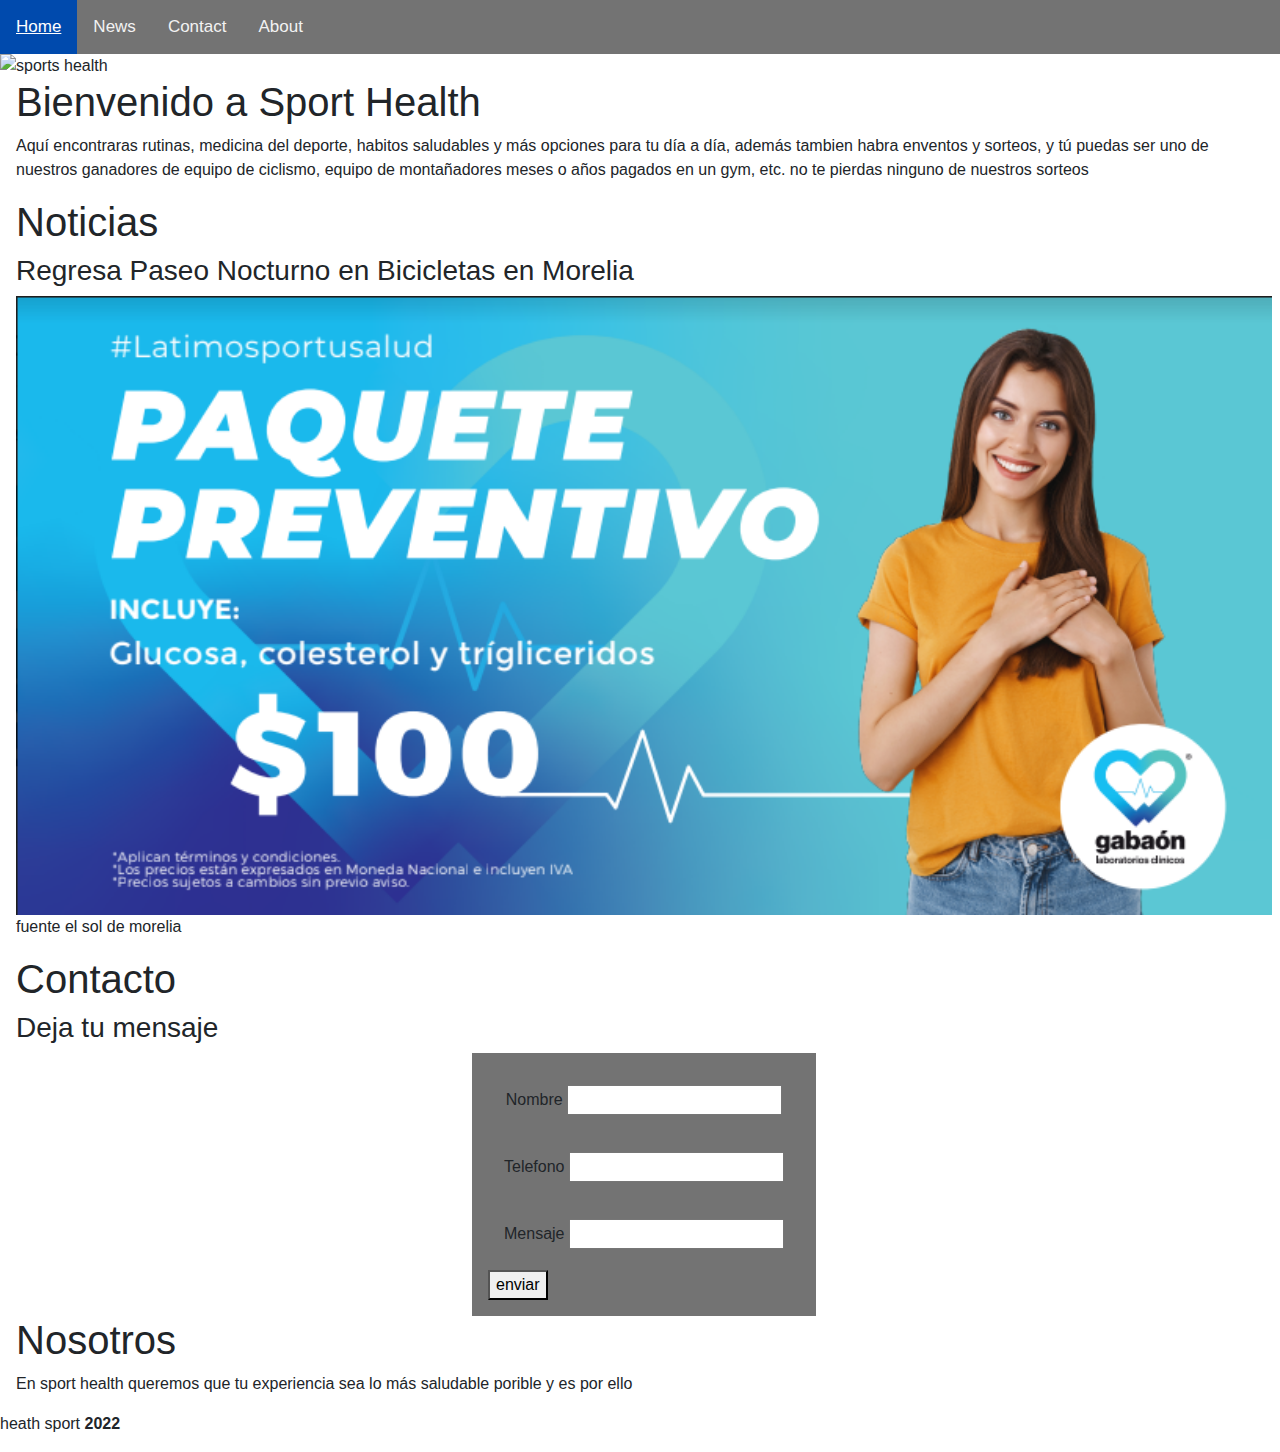
==== index.html @ 954bca38 "latimos" ====
<!DOCTYPE html>
<html lang="es">
<head>
    
    <meta charset="UTF-8">
    <link rel="stylesheet" href="https://cdnjs.cloudflare.com/ajax/libs/font-awesome/4.7.0/css/font-awesome.min.css">
    <meta http-equiv="X-UA-Compatible" content="IE=edge">
    <meta name="viewport" content="width=device-width, initial-scale=1.0">
     <meta name="description" content="Bienvenid@s">
    <meta name="theme-color" content="#004aad">
    <meta name="MobileOptimized" content="width">
    <meta name="HandheldFriendly" content="true">
    <meta name="apple-mobile-web-app-capable" content="yes">
    <meta name="apple-mobile-web-app-status-bar-style" content="black-translucent">
    <link rel="shortcut icon" type="image/png" href="./img/29.png">
    <link rel="apple-touch-icon" href="./img/29.png">
    <link rel="apple-touch-startup-image" href="./29.png">
    <link rel="manifest" href="./manifest.json">
    <link rel="stylesheet" href="style/estilos.css">
    <link href="https://fonts.googleapis.com/css?family=Raleway:400,700" rel="stylesheet">
    <link href="https://use.fontawesome.com/releases/v5.0.7/css/all.css" rel="stylesheet">
    <link rel="stylesheet" href="https://cdn.jsdelivr.net/npm/bootstrap@4.0.0/dist/css/bootstrap.min.css" integrity="sha384-Gn5384xqQ1aoWXA+058RXPxPg6fy4IWvTNh0E263XmFcJlSAwiGgFAW/dAiS6JXm" crossorigin="anonymous">


    <title>Sport Health</title>
</head>
<body>
    <div class="topnav" id="myTopnav">
        <a href="#home" class="active">Home</a>
        <a href="#news">News</a>
        <a href="#contacto">Contact</a>
        <a href="#nosotros">About</a>
        <a href="javascript:void(0);" class="icon" onclick="myFunction()">
          <i class="fa fa-bars"></i>
        </a>
      </div>
    <img src="assets/.png" width='100px' height='100px'alt="sports health">
    <div class="container-fluid" style="padding-left: 16px; padding-right: 8px;" >
        <h1>Bienvenido a Sport Health</h1>
        <p>Aquí encontraras rutinas, medicina del deporte, habitos saludables y más
          opciones para tu día a día, además tambien habra enventos y sorteos, y tú
          puedas ser uno de nuestros ganadores de equipo de ciclismo, equipo de montañadores 
          meses o años pagados en un gym, etc. no te pierdas ninguno de nuestros sorteos
        </p>
    </div>
    <div id="news" class="container-fluid" style="padding-left: 16px; padding-right: 8px;">
      <h1>Noticias</h1>
      <h3>Regresa Paseo Nocturno en Bicicletas en Morelia </h3>
      <img src="assets/100.png" alt="cliclistas" width="100px" height="200px"class="img-responsive" >
      <p>fuente el sol de morelia</p>
    </div>
    <div id="contacto" class="container-fluid" style="padding-left: 16px; padding-right: 8px;">
      <h1>Contacto</h1>
      <h3>Deja tu mensaje</h3>
      <form action="" class="form" >
        <div class="form">
          <label for="text">Nombre</label>
          <input type="text" name="text" id="text">
        </div>
        <div class="form">
          <label for="tel">Telefono</label>
          <input type="number" name="tel" id="tel">
        </div>
        <div class="form">
          <label for="msj">Mensaje</label>
          <input type="text-area" name="msj" id="msj">
        </div>
        <button>enviar</button>
        
      </form>
    </div>
    <div id="nosotros" class="container-fluid" style="padding-left: 16px; padding-right: 8px;">
      <h1>Nosotros</h1>
      <p>En sport health queremos que tu experiencia sea lo más saludable porible y es por ello
        
      </p>
    </div>
    <div class="footer" >
     
      <p>heath sport <b>2022</b></p>
    </div>
    
</body>
<script src="funciones/funciones.js"></script>
<script src="https://code.jquery.com/jquery-3.2.1.slim.min.js" integrity="sha384-KJ3o2DKtIkvYIK3UENzmM7KCkRr/rE9/Qpg6aAZGJwFDMVNA/GpGFF93hXpG5KkN" crossorigin="anonymous"></script>
<script src="https://cdn.jsdelivr.net/npm/popper.js@1.12.9/dist/umd/popper.min.js" integrity="sha384-ApNbgh9B+Y1QKtv3Rn7W3mgPxhU9K/ScQsAP7hUibX39j7fakFPskvXusvfa0b4Q" crossorigin="anonymous"></script>
<script src="https://cdn.jsdelivr.net/npm/bootstrap@4.0.0/dist/js/bootstrap.min.js" integrity="sha384-JZR6Spejh4U02d8jOt6vLEHfe/JQGiRRSQQxSfFWpi1MquVdAyjUar5+76PVCmYl" crossorigin="anonymous"></script>

</html>
---- style/estilos.css ----
body {
    margin: 0;
    font-family: Arial, Helvetica, sans-serif;
  }
  
  .topnav {
    overflow: hidden;
    background-color: #737373;
    position: sticky;
    top: 0;
  }
  
  .topnav a {
    float: left;
    display: block;
    color: #f2f2f2;
    text-align: center;
    padding: 14px 16px;
    text-decoration: none;
    font-size: 17px;
  }
  
  .topnav a:hover {
    background-color: #ddd;
    color: black;
  }
  
  .topnav a.active {
    background-color: #004aad;
    color: white;
  }
  
  .topnav .icon {
    display: none;
  }
  .form{
    width: fit-content;
    padding:16px;
    margin: auto;
    background-color: #737373;
  }
  .img-responsive {
    width: 100%;
    height: 100%;

  }
  
  @media screen and (max-width: 600px) {
    .topnav a:not(:first-child) {display: none;}
    .topnav a.icon {
      float: right;
      display: block;
    }
    .img-responsive{
      width: 300px;;
    }
  }
  
  @media screen and (max-width: 600px) {
    .topnav.responsive {position: relative;}
    .topnav.responsive .icon {
      position: absolute;
      right: 0;
      top: 0;
    }
    .topnav.responsive a {
      float: none;
      display: block;
      text-align: left;
    }
    .img-responsive{
      width:300px;
    }
  }
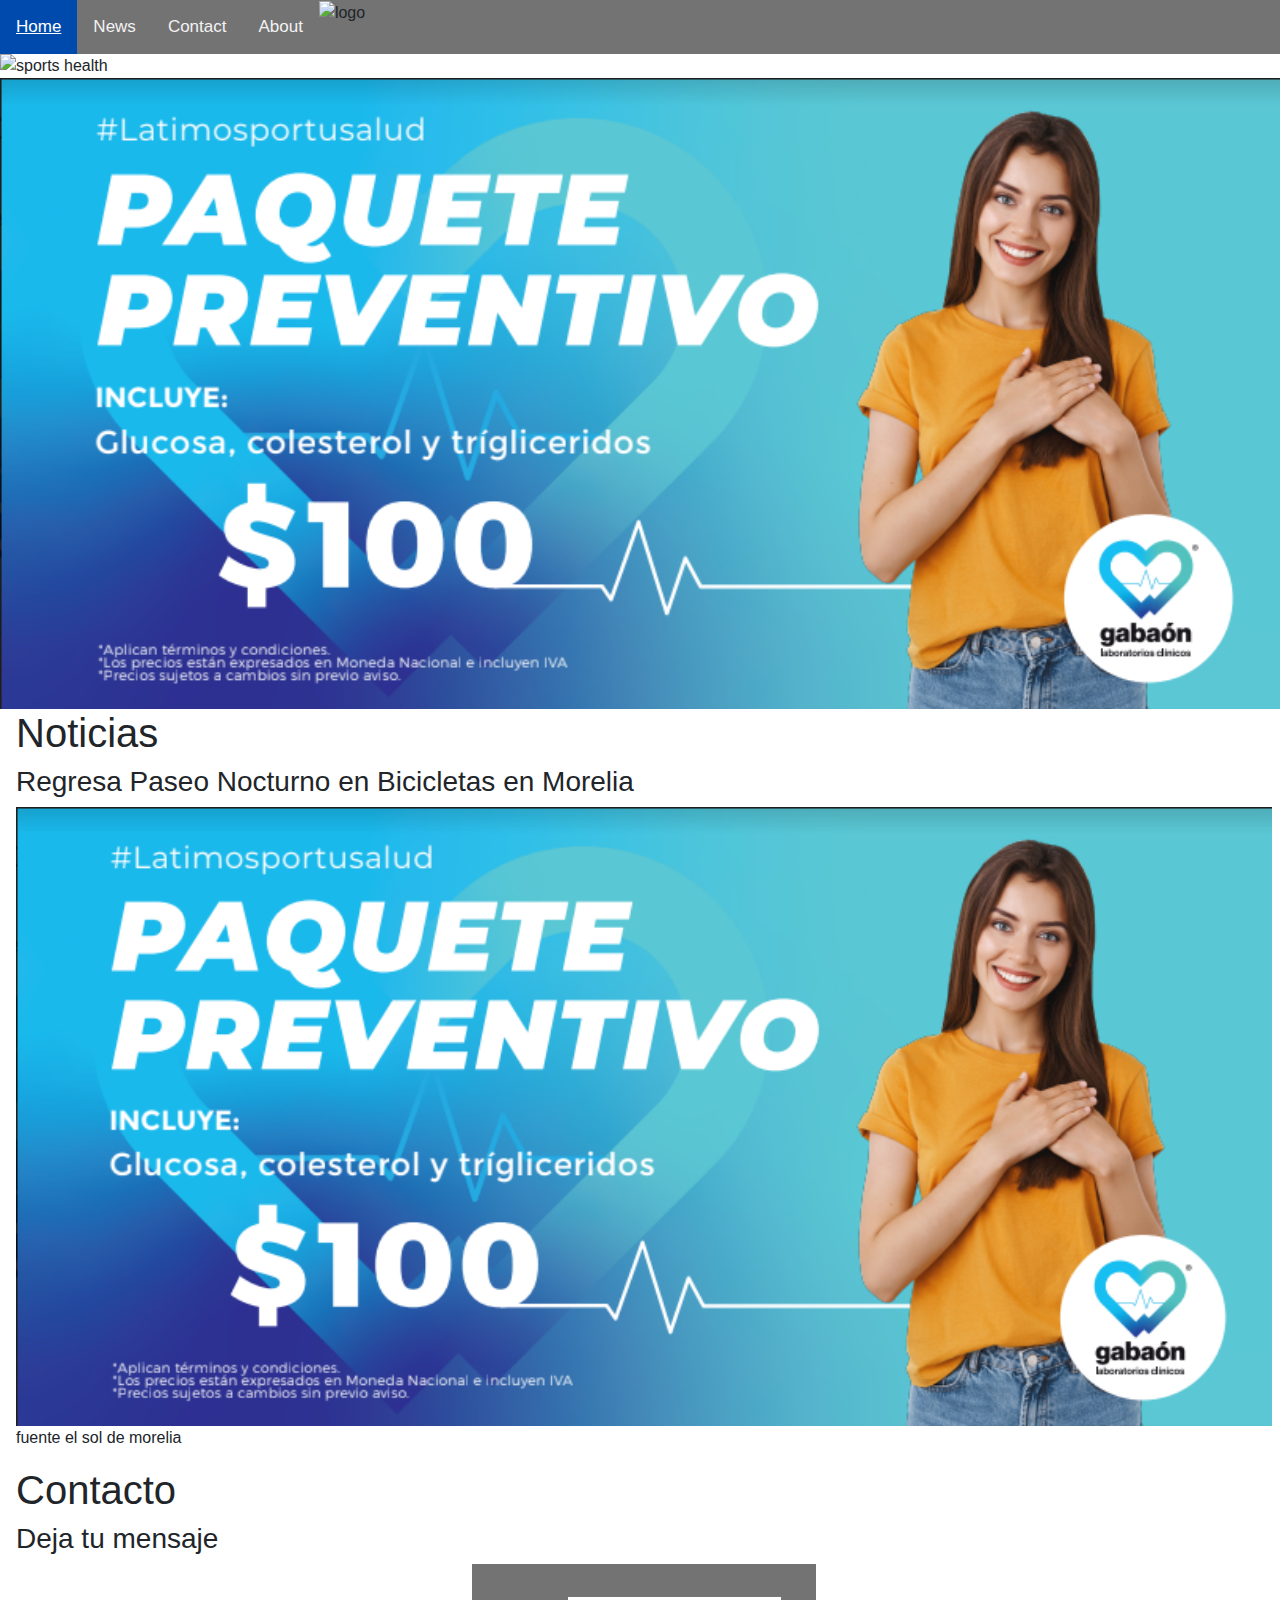
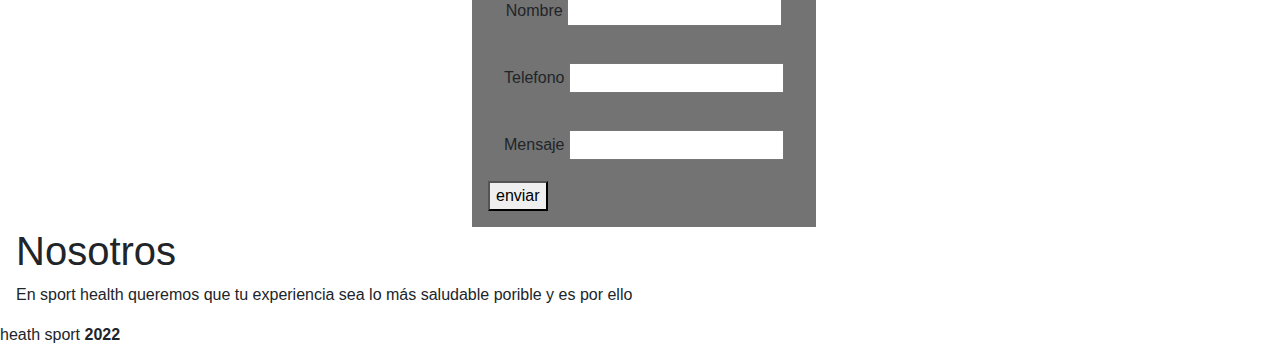
==== commit e1a2009b: "cambio de loogo" ====
--- a/index.html
+++ b/index.html
@@ -1,89 +1,105 @@
 <!DOCTYPE html>
 <html lang="es">
+
 <head>
-    
-    <meta charset="UTF-8">
-    <link rel="stylesheet" href="https://cdnjs.cloudflare.com/ajax/libs/font-awesome/4.7.0/css/font-awesome.min.css">
-    <meta http-equiv="X-UA-Compatible" content="IE=edge">
-    <meta name="viewport" content="width=device-width, initial-scale=1.0">
-     <meta name="description" content="Bienvenid@s">
-    <meta name="theme-color" content="#004aad">
-    <meta name="MobileOptimized" content="width">
-    <meta name="HandheldFriendly" content="true">
-    <meta name="apple-mobile-web-app-capable" content="yes">
-    <meta name="apple-mobile-web-app-status-bar-style" content="black-translucent">
-    <link rel="shortcut icon" type="image/png" href="./img/29.png">
-    <link rel="apple-touch-icon" href="./img/29.png">
-    <link rel="apple-touch-startup-image" href="./29.png">
-    <link rel="manifest" href="./manifest.json">
-    <link rel="stylesheet" href="style/estilos.css">
-    <link href="https://fonts.googleapis.com/css?family=Raleway:400,700" rel="stylesheet">
-    <link href="https://use.fontawesome.com/releases/v5.0.7/css/all.css" rel="stylesheet">
-    <link rel="stylesheet" href="https://cdn.jsdelivr.net/npm/bootstrap@4.0.0/dist/css/bootstrap.min.css" integrity="sha384-Gn5384xqQ1aoWXA+058RXPxPg6fy4IWvTNh0E263XmFcJlSAwiGgFAW/dAiS6JXm" crossorigin="anonymous">
+
+  <meta charset="UTF-8">
+  <link rel="stylesheet" href="https://cdnjs.cloudflare.com/ajax/libs/font-awesome/4.7.0/css/font-awesome.min.css">
+  <meta http-equiv="X-UA-Compatible" content="IE=edge">
+  <meta name="viewport" content="width=device-width, initial-scale=1.0">
+  <meta name="description" content="Bienvenid@s">
+  <meta name="theme-color" content="#004aad">
+  <meta name="MobileOptimized" content="width">
+  <meta name="HandheldFriendly" content="true">
+  <meta name="apple-mobile-web-app-capable" content="yes">
+  <meta name="apple-mobile-web-app-status-bar-style" content="black-translucent">
+  <link rel="shortcut icon" type="image/png" href="./img/29.png">
+  <link rel="apple-touch-icon" href="./img/29.png">
+  <link rel="apple-touch-startup-image" href="./29.png">
+  <link rel="manifest" href="./manifest.json">
+  <link rel="stylesheet" href="style/estilos.css">
+  <link href="https://fonts.googleapis.com/css?family=Raleway:400,700" rel="stylesheet">
+  <link href="https://use.fontawesome.com/releases/v5.0.7/css/all.css" rel="stylesheet">
+  <link rel="stylesheet" href="https://cdn.jsdelivr.net/npm/bootstrap@4.0.0/dist/css/bootstrap.min.css"
+    integrity="sha384-Gn5384xqQ1aoWXA+058RXPxPg6fy4IWvTNh0E263XmFcJlSAwiGgFAW/dAiS6JXm" crossorigin="anonymous">
 
 
-    <title>Sport Health</title>
+  <title>Sport Health</title>
 </head>
+
 <body>
-    <div class="topnav" id="myTopnav">
-        <a href="#home" class="active">Home</a>
-        <a href="#news">News</a>
-        <a href="#contacto">Contact</a>
-        <a href="#nosotros">About</a>
-        <a href="javascript:void(0);" class="icon" onclick="myFunction()">
-          <i class="fa fa-bars"></i>
-        </a>
+  <div class="topnav" id="myTopnav">
+    <img src="assets/logo.png" alt="logo" class="logo">
+    <a href="#home" class="active">Home</a>
+    <a href="#news">News</a>
+    <a href="#contacto">Contact</a>
+    <a href="#nosotros">About</a>
+    <a href="javascript:void(0);" class="icon" onclick="myFunction()">
+      <i class="fa fa-bars"></i>
+    </a>
+  </div>
+  <img src="assets/logo.png" width='100px' height='100px' alt="sports health">
+
+  <!-- Comienza carrusel -->
+  <div id="carouselExampleSlidesOnly" class="carousel slide" data-ride="carousel">
+    <div class="carousel-inner">
+      <div class="carousel-item active">
+        <img class="d-block w-100" src="assets/100.png" alt="First slide">
       </div>
-    <img src="assets/.png" width='100px' height='100px'alt="sports health">
-    <div class="container-fluid" style="padding-left: 16px; padding-right: 8px;" >
-        <h1>Bienvenido a Sport Health</h1>
-        <p>Aquí encontraras rutinas, medicina del deporte, habitos saludables y más
-          opciones para tu día a día, además tambien habra enventos y sorteos, y tú
-          puedas ser uno de nuestros ganadores de equipo de ciclismo, equipo de montañadores 
-          meses o años pagados en un gym, etc. no te pierdas ninguno de nuestros sorteos
-        </p>
+      <div class="carousel-item">
+        <img class="d-block w-100" src="assets/124.png" alt="Second slide">
+      </div>
+      <div class="carousel-item">
+        <img class="d-block w-100" src="assets/150.png" alt="Third slide">
+      </div>
     </div>
-    <div id="news" class="container-fluid" style="padding-left: 16px; padding-right: 8px;">
-      <h1>Noticias</h1>
-      <h3>Regresa Paseo Nocturno en Bicicletas en Morelia </h3>
-      <img src="assets/100.png" alt="cliclistas" width="100px" height="200px"class="img-responsive" >
-      <p>fuente el sol de morelia</p>
-    </div>
-    <div id="contacto" class="container-fluid" style="padding-left: 16px; padding-right: 8px;">
-      <h1>Contacto</h1>
-      <h3>Deja tu mensaje</h3>
-      <form action="" class="form" >
-        <div class="form">
-          <label for="text">Nombre</label>
-          <input type="text" name="text" id="text">
-        </div>
-        <div class="form">
-          <label for="tel">Telefono</label>
-          <input type="number" name="tel" id="tel">
-        </div>
-        <div class="form">
-          <label for="msj">Mensaje</label>
-          <input type="text-area" name="msj" id="msj">
-        </div>
-        <button>enviar</button>
-        
-      </form>
-    </div>
-    <div id="nosotros" class="container-fluid" style="padding-left: 16px; padding-right: 8px;">
-      <h1>Nosotros</h1>
-      <p>En sport health queremos que tu experiencia sea lo más saludable porible y es por ello
-        
-      </p>
-    </div>
-    <div class="footer" >
-     
-      <p>heath sport <b>2022</b></p>
-    </div>
-    
+  </div>
+  <!-- Termina carrusel -->
+
+  <div id="news" class="container-fluid" style="padding-left: 16px; padding-right: 8px;">
+    <h1>Noticias</h1>
+    <h3>Regresa Paseo Nocturno en Bicicletas en Morelia </h3>
+    <img src="assets/100.png" alt="cliclistas" width="100px" height="200px" class="img-responsive">
+    <p>fuente el sol de morelia</p>
+  </div>
+  <div id="contacto" class="container-fluid" style="padding-left: 16px; padding-right: 8px;">
+    <h1>Contacto</h1>
+    <h3>Deja tu mensaje</h3>
+    <form action="" class="form">
+      <div class="form">
+        <label for="text">Nombre</label>
+        <input type="text" name="text" id="text">
+      </div>
+      <div class="form">
+        <label for="tel">Telefono</label>
+        <input type="number" name="tel" id="tel">
+      </div>
+      <div class="form">
+        <label for="msj">Mensaje</label>
+        <input type="text-area" name="msj" id="msj">
+      </div>
+      <button>enviar</button>
+
+    </form>
+  </div>
+  <div id="nosotros" class="container-fluid" style="padding-left: 16px; padding-right: 8px;">
+    <h1>Nosotros</h1>
+    <p>En sport health queremos que tu experiencia sea lo más saludable porible y es por ello
+
+    </p>
+  </div>
+  <div class="footer">
+
+    <p>heath sport <b>2022</b></p>
+  </div>
+
 </body>
 <script src="funciones/funciones.js"></script>
-<script src="https://code.jquery.com/jquery-3.2.1.slim.min.js" integrity="sha384-KJ3o2DKtIkvYIK3UENzmM7KCkRr/rE9/Qpg6aAZGJwFDMVNA/GpGFF93hXpG5KkN" crossorigin="anonymous"></script>
-<script src="https://cdn.jsdelivr.net/npm/popper.js@1.12.9/dist/umd/popper.min.js" integrity="sha384-ApNbgh9B+Y1QKtv3Rn7W3mgPxhU9K/ScQsAP7hUibX39j7fakFPskvXusvfa0b4Q" crossorigin="anonymous"></script>
-<script src="https://cdn.jsdelivr.net/npm/bootstrap@4.0.0/dist/js/bootstrap.min.js" integrity="sha384-JZR6Spejh4U02d8jOt6vLEHfe/JQGiRRSQQxSfFWpi1MquVdAyjUar5+76PVCmYl" crossorigin="anonymous"></script>
+<script src="https://code.jquery.com/jquery-3.2.1.slim.min.js"
+  integrity="sha384-KJ3o2DKtIkvYIK3UENzmM7KCkRr/rE9/Qpg6aAZGJwFDMVNA/GpGFF93hXpG5KkN" crossorigin="anonymous"></script>
+<script src="https://cdn.jsdelivr.net/npm/popper.js@1.12.9/dist/umd/popper.min.js"
+  integrity="sha384-ApNbgh9B+Y1QKtv3Rn7W3mgPxhU9K/ScQsAP7hUibX39j7fakFPskvXusvfa0b4Q" crossorigin="anonymous"></script>
+<script src="https://cdn.jsdelivr.net/npm/bootstrap@4.0.0/dist/js/bootstrap.min.js"
+  integrity="sha384-JZR6Spejh4U02d8jOt6vLEHfe/JQGiRRSQQxSfFWpi1MquVdAyjUar5+76PVCmYl" crossorigin="anonymous"></script>
 
-</html>
+</html>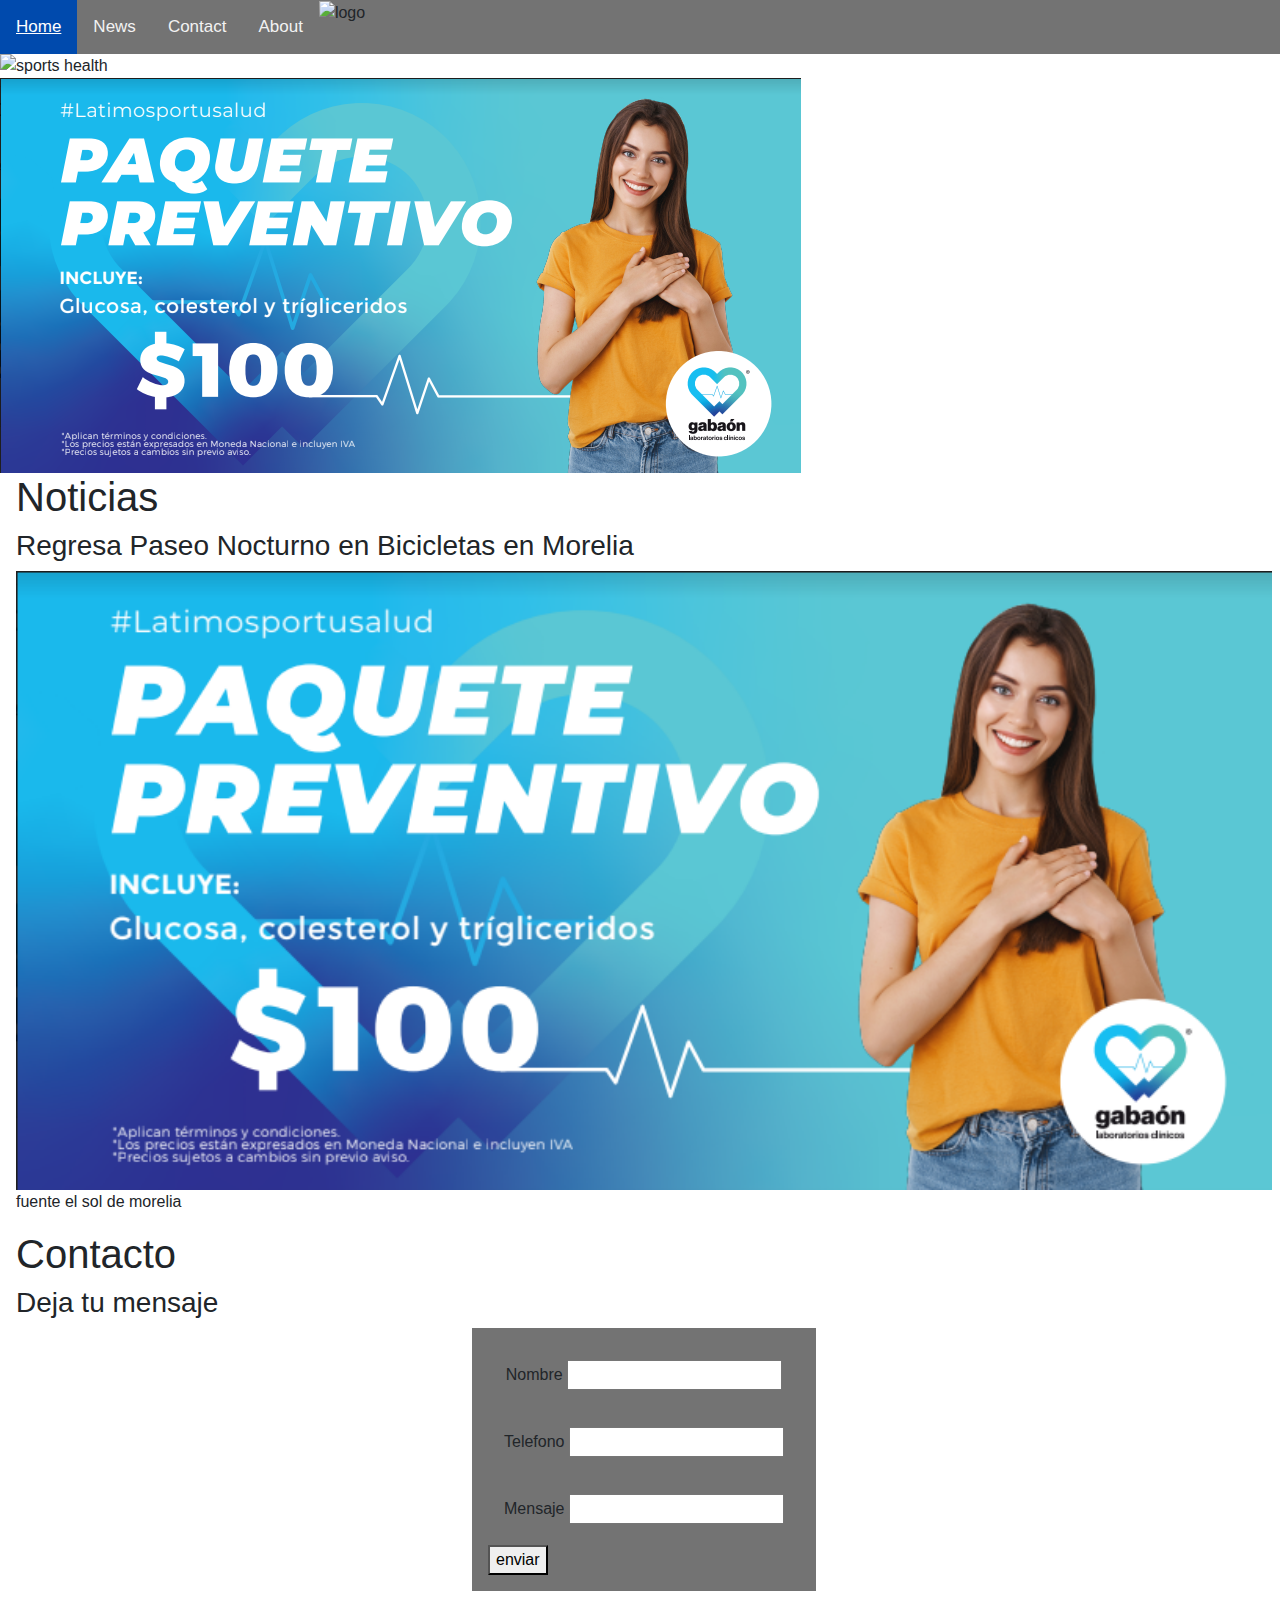
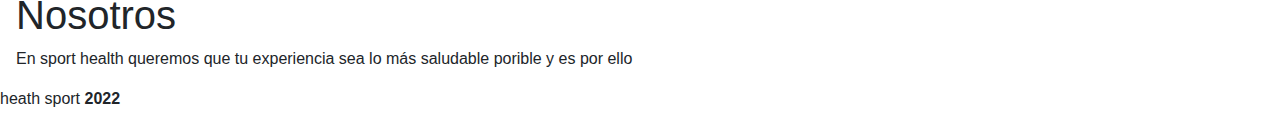
==== commit b22c2442: "cambio" ====
--- a/index.html
+++ b/index.html
@@ -44,13 +44,13 @@
   <div id="carouselExampleSlidesOnly" class="carousel slide" data-ride="carousel">
     <div class="carousel-inner">
       <div class="carousel-item active">
-        <img class="d-block w-100" src="assets/100.png" alt="First slide">
+        <img class="d-block w-85" src="assets/100.png" alt="First slide">
       </div>
       <div class="carousel-item">
-        <img class="d-block w-100" src="assets/124.png" alt="Second slide">
+        <img class="d-block w-85" src="assets/124.png" alt="Second slide">
       </div>
       <div class="carousel-item">
-        <img class="d-block w-100" src="assets/150.png" alt="Third slide">
+        <img class="d-block w-85" src="assets/150.png" alt="Third slide">
       </div>
     </div>
   </div>
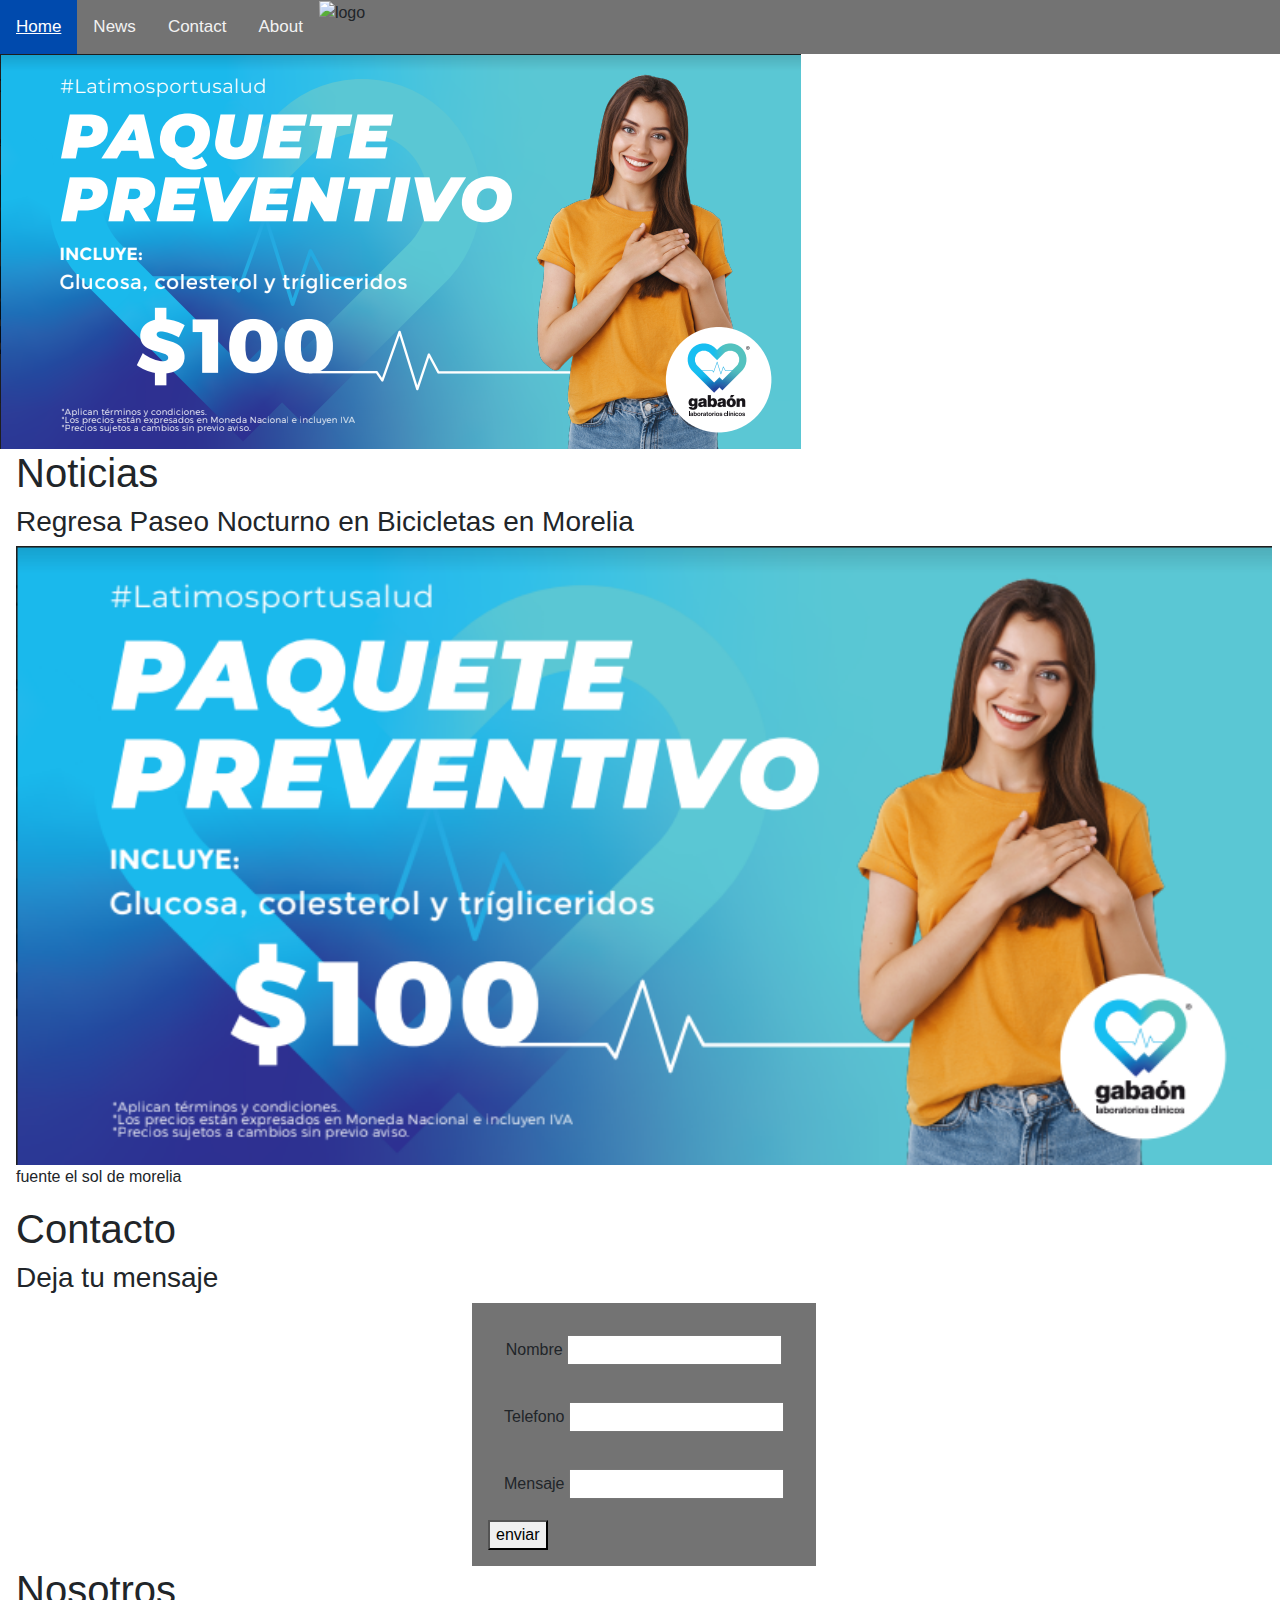
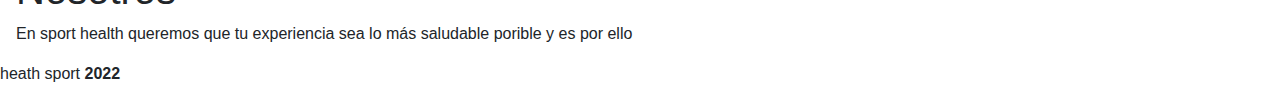
==== commit 539d3956: "cambio de tamaño" ====
--- a/index.html
+++ b/index.html
@@ -29,7 +29,7 @@
 
 <body>
   <div class="topnav" id="myTopnav">
-    <img src="assets/logo.png" alt="logo" class="logo">
+    <img src="assets/logo.png" alt="logo" class="logo" width='100px' height='100px'>
     <a href="#home" class="active">Home</a>
     <a href="#news">News</a>
     <a href="#contacto">Contact</a>
@@ -38,7 +38,7 @@
       <i class="fa fa-bars"></i>
     </a>
   </div>
-  <img src="assets/logo.png" width='100px' height='100px' alt="sports health">
+  <!--<img src="assets/logo.png" width='100px' height='100px' alt="sports health">-->
 
   <!-- Comienza carrusel -->
   <div id="carouselExampleSlidesOnly" class="carousel slide" data-ride="carousel">
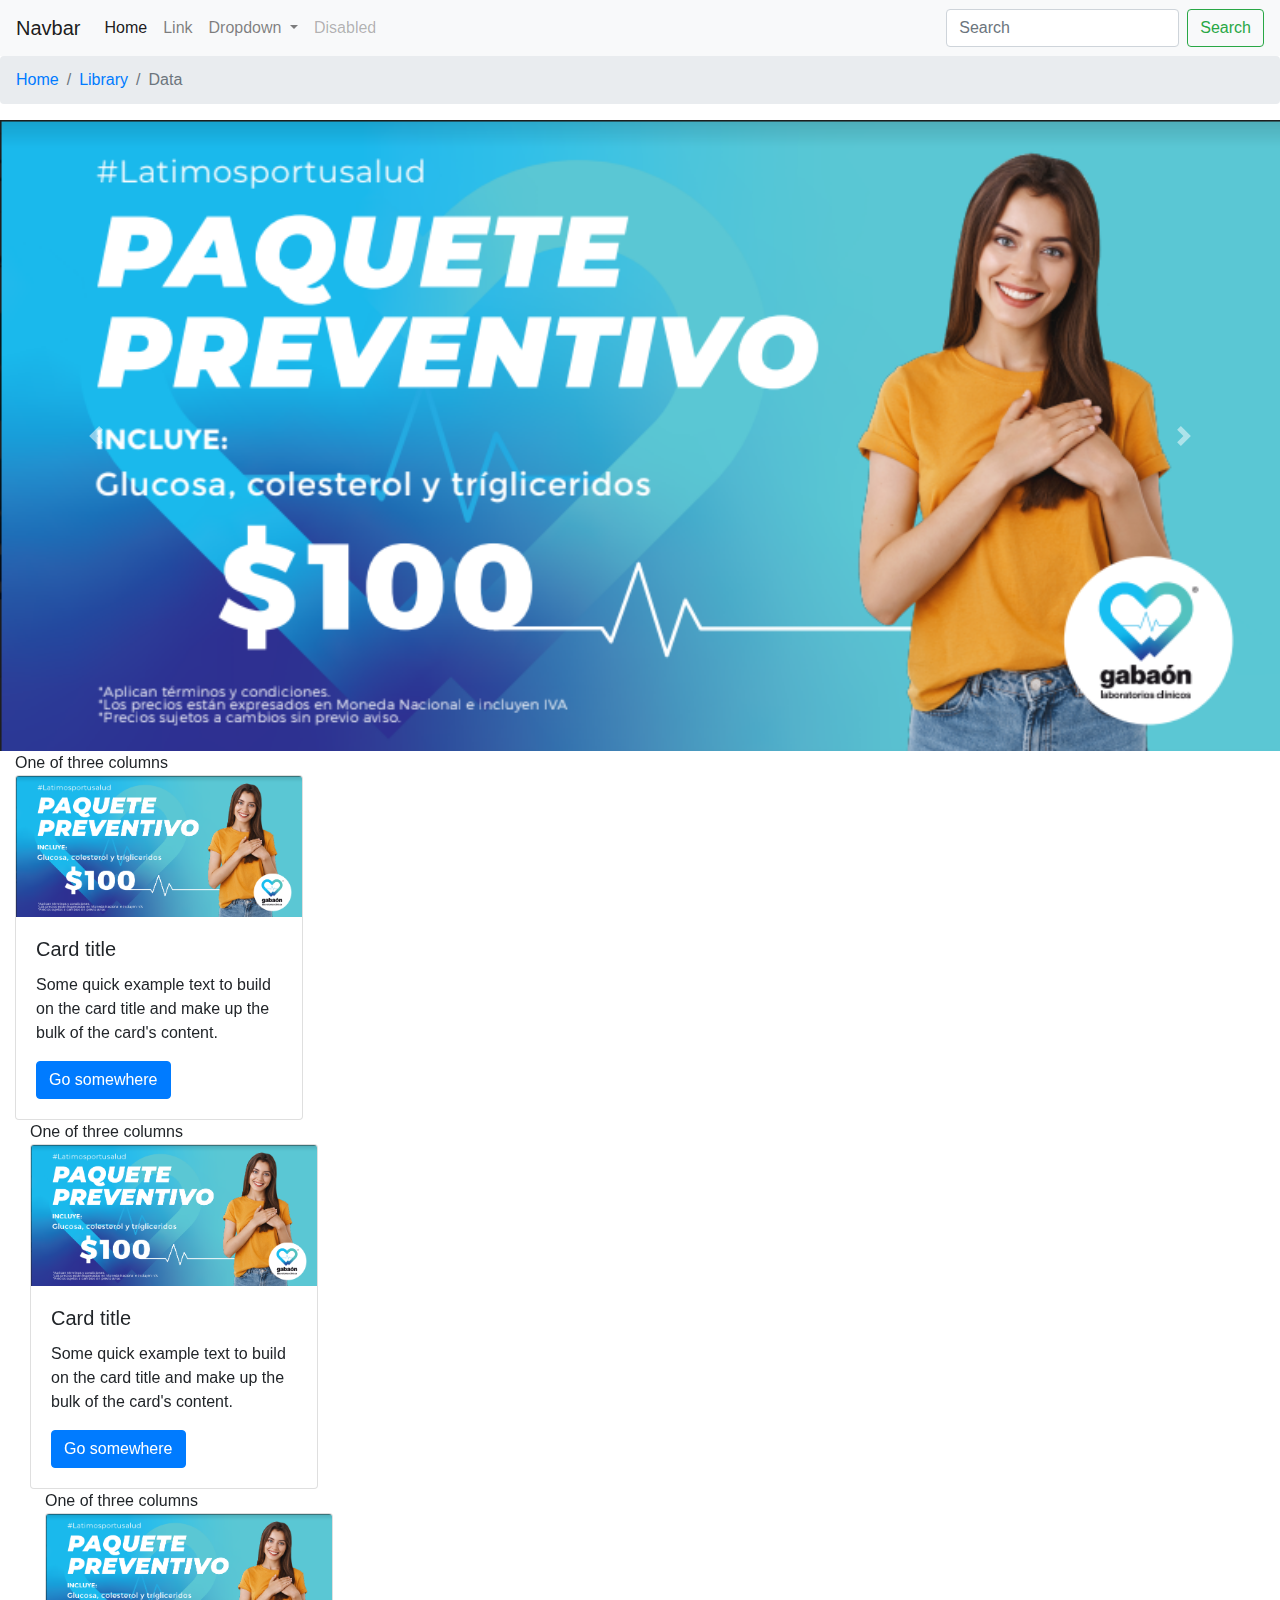
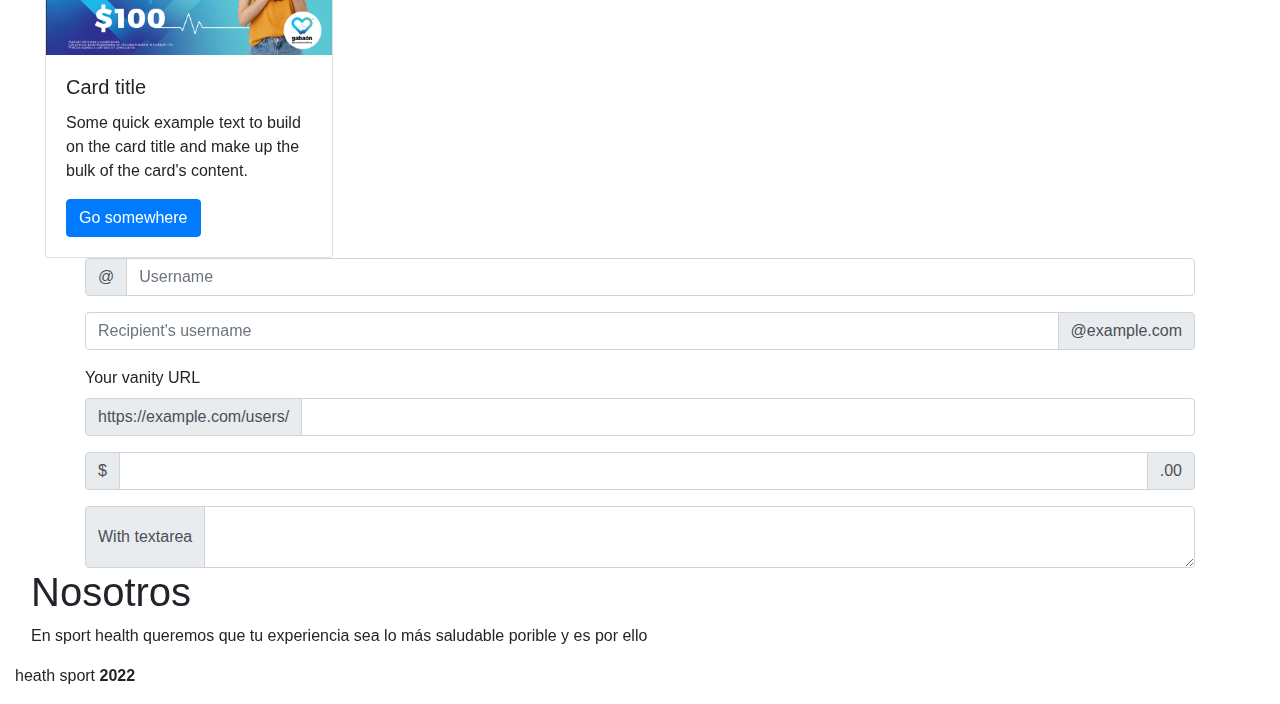
==== commit 6f134302: "cambios mayores" ====
--- a/index.html
+++ b/index.html
@@ -28,8 +28,9 @@
 </head>
 
 <body>
+  <!--
   <div class="topnav" id="myTopnav">
-    <img src="assets/logo.png" alt="logo" class="logo" width='100px' height='100px'>
+    <img src="assets/logo.png" alt="logo" style="position:end ;" class="logo" width='50px' height='50px'>
     <a href="#home" class="active">Home</a>
     <a href="#news">News</a>
     <a href="#contacto">Contact</a>
@@ -38,50 +39,159 @@
       <i class="fa fa-bars"></i>
     </a>
   </div>
+-->
+
+  <nav class="navbar navbar-expand-lg navbar-light bg-light">
+    <a class="navbar-brand" href="#">Navbar</a>
+    <button class="navbar-toggler" type="button" data-toggle="collapse" data-target="#navbarSupportedContent" aria-controls="navbarSupportedContent" aria-expanded="false" aria-label="Toggle navigation">
+      <span class="navbar-toggler-icon"></span>
+    </button>
+  
+    <div class="collapse navbar-collapse" id="navbarSupportedContent">
+      <ul class="navbar-nav mr-auto">
+        <li class="nav-item active">
+          <a class="nav-link" href="#">Home <span class="sr-only">(current)</span></a>
+        </li>
+        <li class="nav-item">
+          <a class="nav-link" href="#">Link</a>
+        </li>
+        <li class="nav-item dropdown">
+          <a class="nav-link dropdown-toggle" href="#" id="navbarDropdown" role="button" data-toggle="dropdown" aria-haspopup="true" aria-expanded="false">
+            Dropdown
+          </a>
+          <div class="dropdown-menu" aria-labelledby="navbarDropdown">
+            <a class="dropdown-item" href="#">Action</a>
+            <a class="dropdown-item" href="#">Another action</a>
+            <div class="dropdown-divider"></div>
+            <a class="dropdown-item" href="#">Something else here</a>
+          </div>
+        </li>
+        <li class="nav-item">
+          <a class="nav-link disabled" href="#">Disabled</a>
+        </li>
+      </ul>
+      <form class="form-inline my-2 my-lg-0">
+        <input class="form-control mr-sm-2" type="search" placeholder="Search" aria-label="Search">
+        <button class="btn btn-outline-success my-2 my-sm-0" type="submit">Search</button>
+      </form>
+    </div>
+  </nav>
   <!--<img src="assets/logo.png" width='100px' height='100px' alt="sports health">-->
 
+  <nav aria-label="breadcrumb">
+    <ol class="breadcrumb">
+      <li class="breadcrumb-item"><a href="#">Home</a></li>
+      <li class="breadcrumb-item"><a href="#">Library</a></li>
+      <li class="breadcrumb-item active" aria-current="page">Data</li>
+    </ol>
+  </nav>
+
   <!-- Comienza carrusel -->
-  <div id="carouselExampleSlidesOnly" class="carousel slide" data-ride="carousel">
+  <div id="carouselExampleControls" class="carousel slide" data-ride="carousel">
     <div class="carousel-inner">
       <div class="carousel-item active">
-        <img class="d-block w-85" src="assets/100.png" alt="First slide">
+        <img class="d-block w-100" src="assets/100.png" alt="First slide">
       </div>
       <div class="carousel-item">
-        <img class="d-block w-85" src="assets/124.png" alt="Second slide">
+        <img class="d-block w-100" src="assets/124.png" alt="Second slide">
       </div>
       <div class="carousel-item">
-        <img class="d-block w-85" src="assets/150.png" alt="Third slide">
-      </div>
-    </div>
+        <img class="d-block w-100" src="assets/289.png" alt="Third slide">
+      </div>
+    </div>
+    <a class="carousel-control-prev" href="#carouselExampleControls" role="button" data-slide="prev">
+      <span class="carousel-control-prev-icon" aria-hidden="true"></span>
+      <span class="sr-only">Previous</span>
+    </a>
+    <a class="carousel-control-next" href="#carouselExampleControls" role="button" data-slide="next">
+      <span class="carousel-control-next-icon" aria-hidden="true"></span>
+      <span class="sr-only">Next</span>
+    </a>
   </div>
   <!-- Termina carrusel -->
 
-  <div id="news" class="container-fluid" style="padding-left: 16px; padding-right: 8px;">
-    <h1>Noticias</h1>
-    <h3>Regresa Paseo Nocturno en Bicicletas en Morelia </h3>
-    <img src="assets/100.png" alt="cliclistas" width="100px" height="200px" class="img-responsive">
-    <p>fuente el sol de morelia</p>
-  </div>
-  <div id="contacto" class="container-fluid" style="padding-left: 16px; padding-right: 8px;">
-    <h1>Contacto</h1>
-    <h3>Deja tu mensaje</h3>
-    <form action="" class="form">
-      <div class="form">
-        <label for="text">Nombre</label>
-        <input type="text" name="text" id="text">
-      </div>
-      <div class="form">
-        <label for="tel">Telefono</label>
-        <input type="number" name="tel" id="tel">
-      </div>
-      <div class="form">
-        <label for="msj">Mensaje</label>
-        <input type="text-area" name="msj" id="msj">
-      </div>
-      <button>enviar</button>
-
-    </form>
-  </div>
+  <!-- Comienza cards -->
+  <div class="container-fluid">
+    <div class="row">
+      <div class="col-sm">
+        One of three columns
+        <div class="card" style="width: 18rem;">
+          <img class="card-img-top" src="assets/100.png" alt="Card image cap">
+          <div class="card-body">
+            <h5 class="card-title">Card title</h5>
+            <p class="card-text">Some quick example text to build on the card title and make up the bulk of the card's content.</p>
+            <a href="#" class="btn btn-primary">Go somewhere</a>
+          </div>
+      </div>
+      <div class="col-sm">
+        One of three columns
+        <div class="card" style="width: 18rem;">
+          <img class="card-img-top" src="assets/100.png" alt="Card image cap">
+          <div class="card-body">
+            <h5 class="card-title">Card title</h5>
+            <p class="card-text">Some quick example text to build on the card title and make up the bulk of the card's content.</p>
+            <a href="#" class="btn btn-primary">Go somewhere</a>
+          </div>
+      </div>
+      <div class="col-sm">
+        One of three columns
+        <div class="card" style="width: 18rem;">
+          <img class="card-img-top" src="assets/100.png" alt="Card image cap">
+          <div class="card-body">
+            <h5 class="card-title">Card title</h5>
+            <p class="card-text">Some quick example text to build on the card title and make up the bulk of the card's content.</p>
+            <a href="#" class="btn btn-primary">Go somewhere</a>
+          </div>
+      </div>
+    </div>
+  </div>
+
+
+ 
+
+
+
+<div class="container">
+  <div class="input-group mb-3">
+    <div class="input-group-prepend">
+      <span class="input-group-text" id="basic-addon1">@</span>
+    </div>
+    <input type="text" class="form-control" placeholder="Username" aria-label="Username" aria-describedby="basic-addon1">
+  </div>
+  
+  <div class="input-group mb-3">
+    <input type="text" class="form-control" placeholder="Recipient's username" aria-label="Recipient's username" aria-describedby="basic-addon2">
+    <div class="input-group-append">
+      <span class="input-group-text" id="basic-addon2">@example.com</span>
+    </div>
+  </div>
+  
+  <label for="basic-url">Your vanity URL</label>
+  <div class="input-group mb-3">
+    <div class="input-group-prepend">
+      <span class="input-group-text" id="basic-addon3">https://example.com/users/</span>
+    </div>
+    <input type="text" class="form-control" id="basic-url" aria-describedby="basic-addon3">
+  </div>
+  
+  <div class="input-group mb-3">
+    <div class="input-group-prepend">
+      <span class="input-group-text">$</span>
+    </div>
+    <input type="text" class="form-control" aria-label="Amount (to the nearest dollar)">
+    <div class="input-group-append">
+      <span class="input-group-text">.00</span>
+    </div>
+  </div>
+  
+  <div class="input-group">
+    <div class="input-group-prepend">
+      <span class="input-group-text">With textarea</span>
+    </div>
+    <textarea class="form-control" aria-label="With textarea"></textarea>
+  </div>
+</div>
+
   <div id="nosotros" class="container-fluid" style="padding-left: 16px; padding-right: 8px;">
     <h1>Nosotros</h1>
     <p>En sport health queremos que tu experiencia sea lo más saludable porible y es por ello
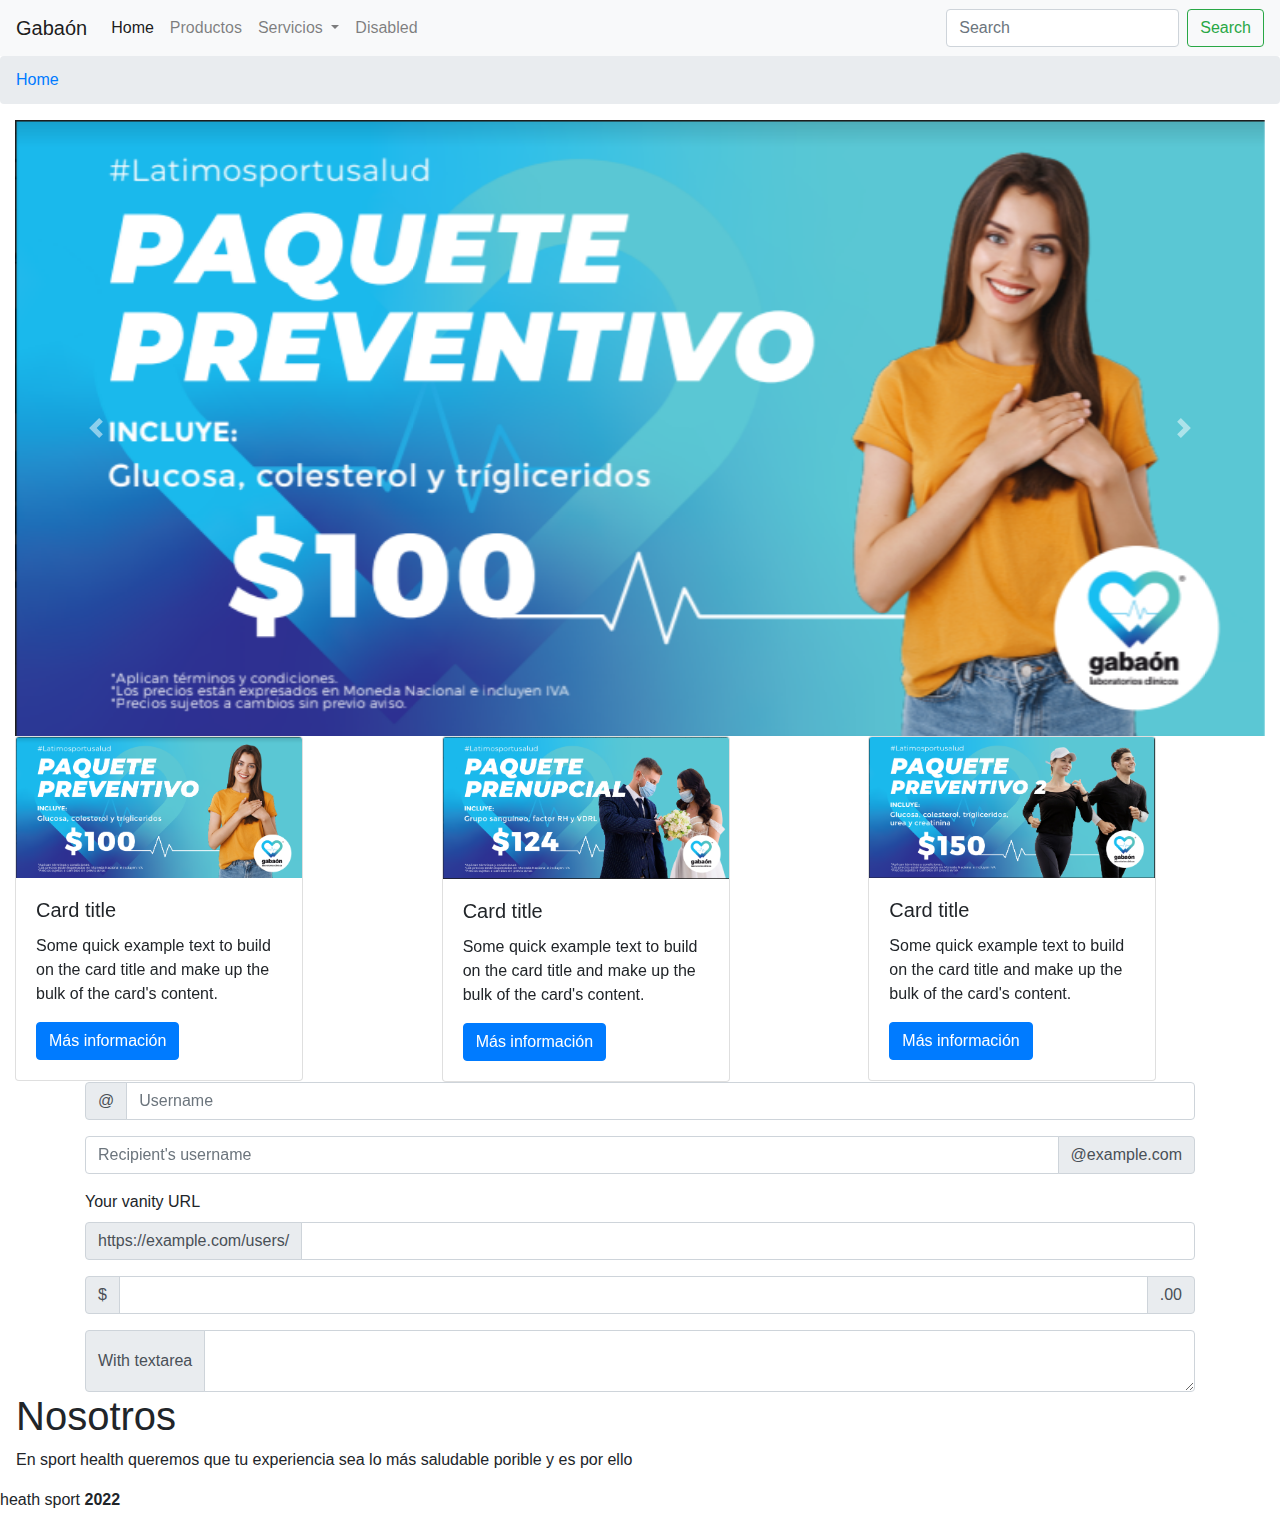
==== commit 7b41c13d: "Cambis 2.0" ====
--- a/index.html
+++ b/index.html
@@ -42,32 +42,33 @@
 -->
 
   <nav class="navbar navbar-expand-lg navbar-light bg-light">
-    <a class="navbar-brand" href="#">Navbar</a>
-    <button class="navbar-toggler" type="button" data-toggle="collapse" data-target="#navbarSupportedContent" aria-controls="navbarSupportedContent" aria-expanded="false" aria-label="Toggle navigation">
+    <a class="navbar-brand" href="#">Gabaón</a>
+    <button class="navbar-toggler" type="button" data-toggle="collapse" data-target="#navbarSupportedContent"
+      aria-controls="navbarSupportedContent" aria-expanded="false" aria-label="Toggle navigation">
       <span class="navbar-toggler-icon"></span>
     </button>
-  
+
     <div class="collapse navbar-collapse" id="navbarSupportedContent">
       <ul class="navbar-nav mr-auto">
         <li class="nav-item active">
           <a class="nav-link" href="#">Home <span class="sr-only">(current)</span></a>
         </li>
         <li class="nav-item">
-          <a class="nav-link" href="#">Link</a>
+          <a class="nav-link" href="#">Productos</a>
         </li>
         <li class="nav-item dropdown">
-          <a class="nav-link dropdown-toggle" href="#" id="navbarDropdown" role="button" data-toggle="dropdown" aria-haspopup="true" aria-expanded="false">
-            Dropdown
+          <a class="nav-link dropdown-toggle" href="#" id="navbarDropdown" role="button" data-toggle="dropdown"
+            aria-haspopup="true" aria-expanded="false">
+            Servicios
           </a>
           <div class="dropdown-menu" aria-labelledby="navbarDropdown">
-            <a class="dropdown-item" href="#">Action</a>
-            <a class="dropdown-item" href="#">Another action</a>
-            <div class="dropdown-divider"></div>
-            <a class="dropdown-item" href="#">Something else here</a>
+            <a class="dropdown-item" href="#">Paquete Prenupcial</a>
+            <a class="dropdown-item" href="#">Paquete Preventivo</a>
+            <a class="dropdown-item" href="#">Paquete Prenupcial Plus</a>
           </div>
         </li>
         <li class="nav-item">
-          <a class="nav-link disabled" href="#">Disabled</a>
+          <a class="nav-link" href="#">Disabled</a>
         </li>
       </ul>
       <form class="form-inline my-2 my-lg-0">
@@ -81,13 +82,11 @@
   <nav aria-label="breadcrumb">
     <ol class="breadcrumb">
       <li class="breadcrumb-item"><a href="#">Home</a></li>
-      <li class="breadcrumb-item"><a href="#">Library</a></li>
-      <li class="breadcrumb-item active" aria-current="page">Data</li>
     </ol>
   </nav>
 
   <!-- Comienza carrusel -->
-  <div id="carouselExampleControls" class="carousel slide" data-ride="carousel">
+  <div id="carouselExampleControls" class="carousel container-fluid slide" data-ride="carousel">
     <div class="carousel-inner">
       <div class="carousel-item active">
         <img class="d-block w-100" src="assets/100.png" alt="First slide">
@@ -111,86 +110,98 @@
   <!-- Termina carrusel -->
 
   <!-- Comienza cards -->
-  <div class="container-fluid">
+  <div class="container-fluid ">
     <div class="row">
-      <div class="col-sm">
-        One of three columns
+
+      <div class="col">
         <div class="card" style="width: 18rem;">
           <img class="card-img-top" src="assets/100.png" alt="Card image cap">
           <div class="card-body">
             <h5 class="card-title">Card title</h5>
-            <p class="card-text">Some quick example text to build on the card title and make up the bulk of the card's content.</p>
-            <a href="#" class="btn btn-primary">Go somewhere</a>
-          </div>
-      </div>
-      <div class="col-sm">
-        One of three columns
-        <div class="card" style="width: 18rem;">
-          <img class="card-img-top" src="assets/100.png" alt="Card image cap">
-          <div class="card-body">
-            <h5 class="card-title">Card title</h5>
-            <p class="card-text">Some quick example text to build on the card title and make up the bulk of the card's content.</p>
-            <a href="#" class="btn btn-primary">Go somewhere</a>
-          </div>
-      </div>
-      <div class="col-sm">
-        One of three columns
-        <div class="card" style="width: 18rem;">
-          <img class="card-img-top" src="assets/100.png" alt="Card image cap">
-          <div class="card-body">
-            <h5 class="card-title">Card title</h5>
-            <p class="card-text">Some quick example text to build on the card title and make up the bulk of the card's content.</p>
-            <a href="#" class="btn btn-primary">Go somewhere</a>
-          </div>
-      </div>
-    </div>
-  </div>
-
-
- 
-
-
-
-<div class="container">
-  <div class="input-group mb-3">
-    <div class="input-group-prepend">
-      <span class="input-group-text" id="basic-addon1">@</span>
-    </div>
-    <input type="text" class="form-control" placeholder="Username" aria-label="Username" aria-describedby="basic-addon1">
-  </div>
+            <p class="card-text">Some quick example text to build on the card title and make up the bulk of the card's
+              content.</p>
+            <a href="#" class="btn btn-primary">Más información</nav></a>
+          </div>
+        </div>
+        </div>
+
+
+        <div class="col">
+          <div class="card" style="width: 18rem;">
+            <img class="card-img-top" src="assets/124.png" alt="Card image cap">
+            <div class="card-body">
+              <h5 class="card-title">Card title</h5>
+              <p class="card-text">Some quick example text to build on the card title and make up the bulk of the card's
+                content.</p>
+              <a href="#" class="btn btn-primary">Más información</nav></a>
+            </div>
+          </div>
+        </div>
+
+
+        <div class="col">
+          <div class="card" style="width: 18rem;">
+            <img class="card-img-top" src="assets/150.png" alt="Card image cap">
+            <div class="card-body">
+              <h5 class="card-title">Card title</h5>
+              <p class="card-text">Some quick example text to build on the card title and make up the bulk of the
+                card's content.</p>
+              <a href="#" class="btn btn-primary">Más información</nav></a>
+            </div>
+          </div>
+        </div>
+
+
+      </div>
+    </div>
   
-  <div class="input-group mb-3">
-    <input type="text" class="form-control" placeholder="Recipient's username" aria-label="Recipient's username" aria-describedby="basic-addon2">
-    <div class="input-group-append">
-      <span class="input-group-text" id="basic-addon2">@example.com</span>
-    </div>
-  </div>
-  
-  <label for="basic-url">Your vanity URL</label>
-  <div class="input-group mb-3">
-    <div class="input-group-prepend">
-      <span class="input-group-text" id="basic-addon3">https://example.com/users/</span>
-    </div>
-    <input type="text" class="form-control" id="basic-url" aria-describedby="basic-addon3">
-  </div>
-  
-  <div class="input-group mb-3">
-    <div class="input-group-prepend">
-      <span class="input-group-text">$</span>
-    </div>
-    <input type="text" class="form-control" aria-label="Amount (to the nearest dollar)">
-    <div class="input-group-append">
-      <span class="input-group-text">.00</span>
-    </div>
-  </div>
-  
-  <div class="input-group">
-    <div class="input-group-prepend">
-      <span class="input-group-text">With textarea</span>
-    </div>
-    <textarea class="form-control" aria-label="With textarea"></textarea>
-  </div>
-</div>
+
+  <!-- Termina cards -->
+
+
+  <!-- Formulario de Captura   -->
+  <div class="container">
+    <div class="input-group mb-3">
+      <div class="input-group-prepend">
+        <span class="input-group-text" id="basic-addon1">@</span>
+      </div>
+      <input type="text" class="form-control" placeholder="Username" aria-label="Username"
+        aria-describedby="basic-addon1">
+    </div>
+
+    <div class="input-group mb-3">
+      <input type="text" class="form-control" placeholder="Recipient's username" aria-label="Recipient's username"
+        aria-describedby="basic-addon2">
+      <div class="input-group-append">
+        <span class="input-group-text" id="basic-addon2">@example.com</span>
+      </div>
+    </div>
+
+    <label for="basic-url">Your vanity URL</label>
+    <div class="input-group mb-3">
+      <div class="input-group-prepend">
+        <span class="input-group-text" id="basic-addon3">https://example.com/users/</span>
+      </div>
+      <input type="text" class="form-control" id="basic-url" aria-describedby="basic-addon3">
+    </div>
+
+    <div class="input-group mb-3">
+      <div class="input-group-prepend">
+        <span class="input-group-text">$</span>
+      </div>
+      <input type="text" class="form-control" aria-label="Amount (to the nearest dollar)">
+      <div class="input-group-append">
+        <span class="input-group-text">.00</span>
+      </div>
+    </div>
+
+    <div class="input-group">
+      <div class="input-group-prepend">
+        <span class="input-group-text">With textarea</span>
+      </div>
+      <textarea class="form-control" aria-label="With textarea"></textarea>
+    </div>
+  </div>
 
   <div id="nosotros" class="container-fluid" style="padding-left: 16px; padding-right: 8px;">
     <h1>Nosotros</h1>
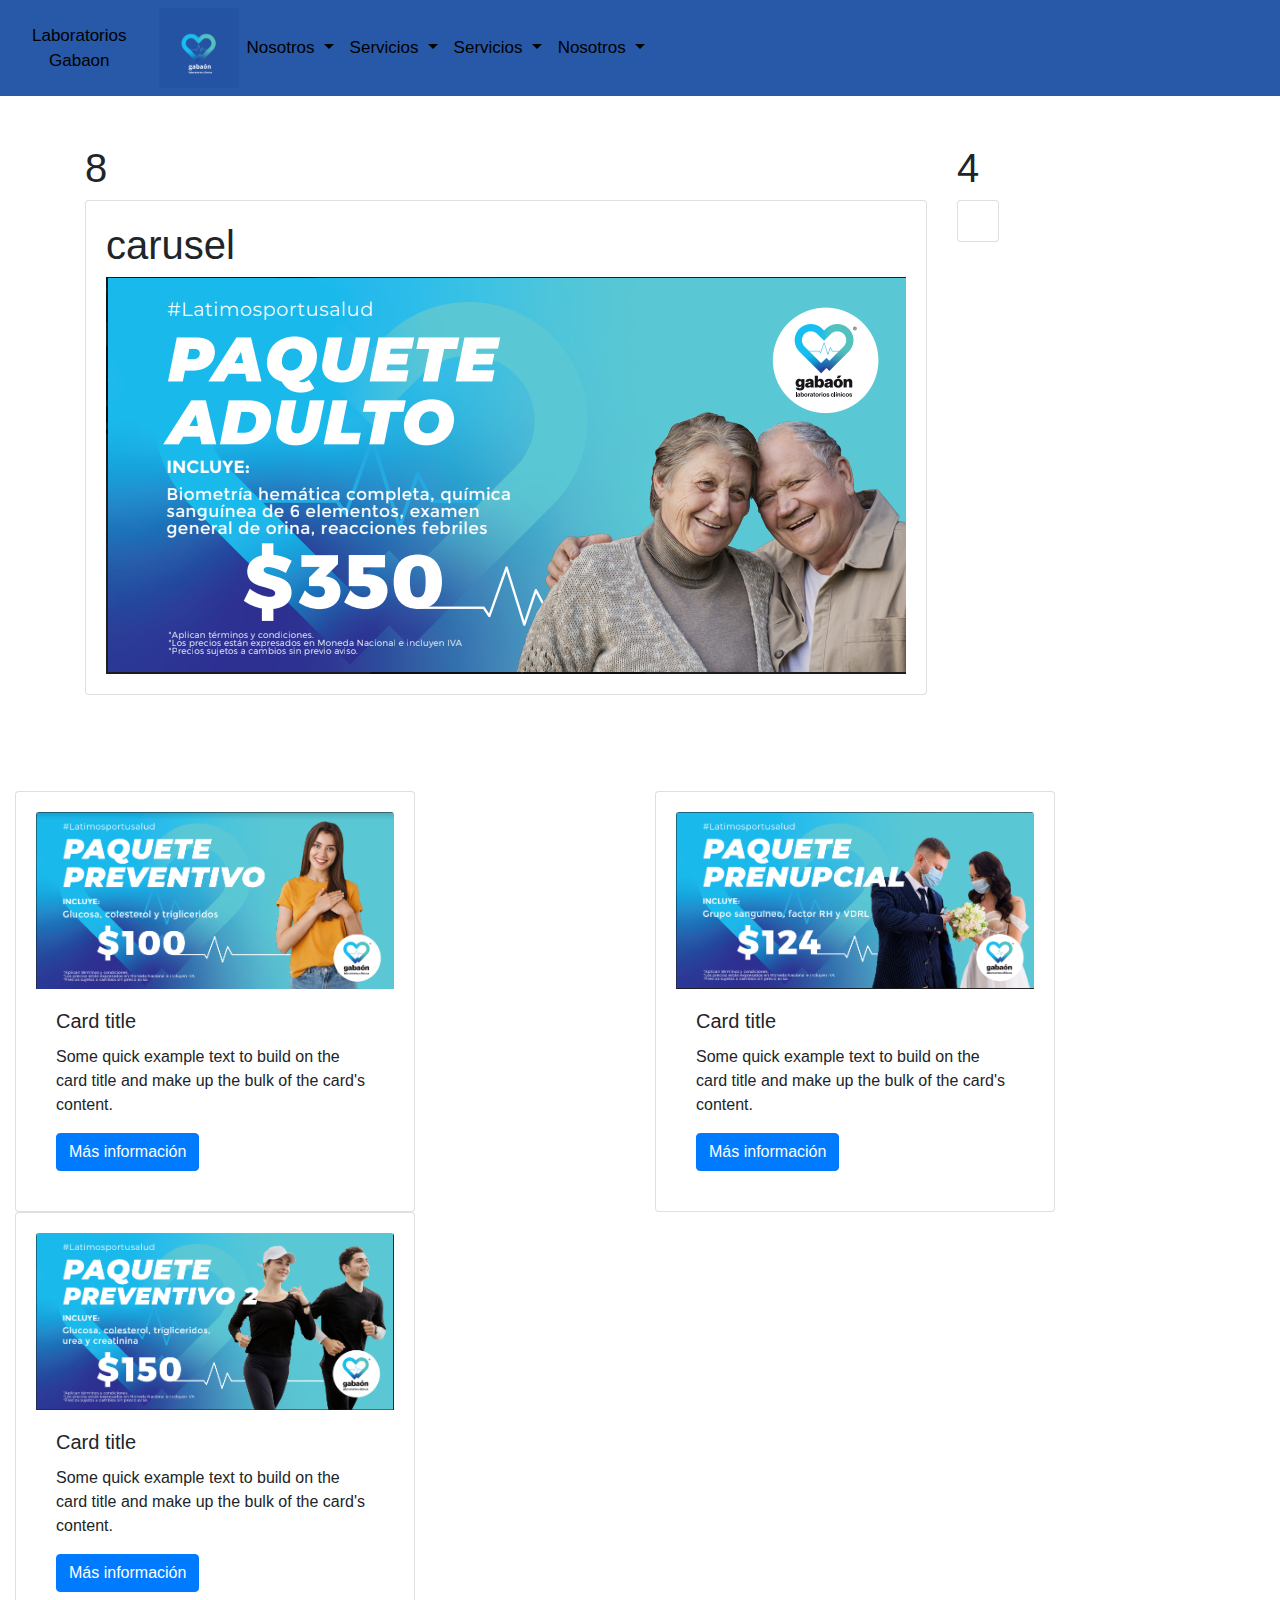
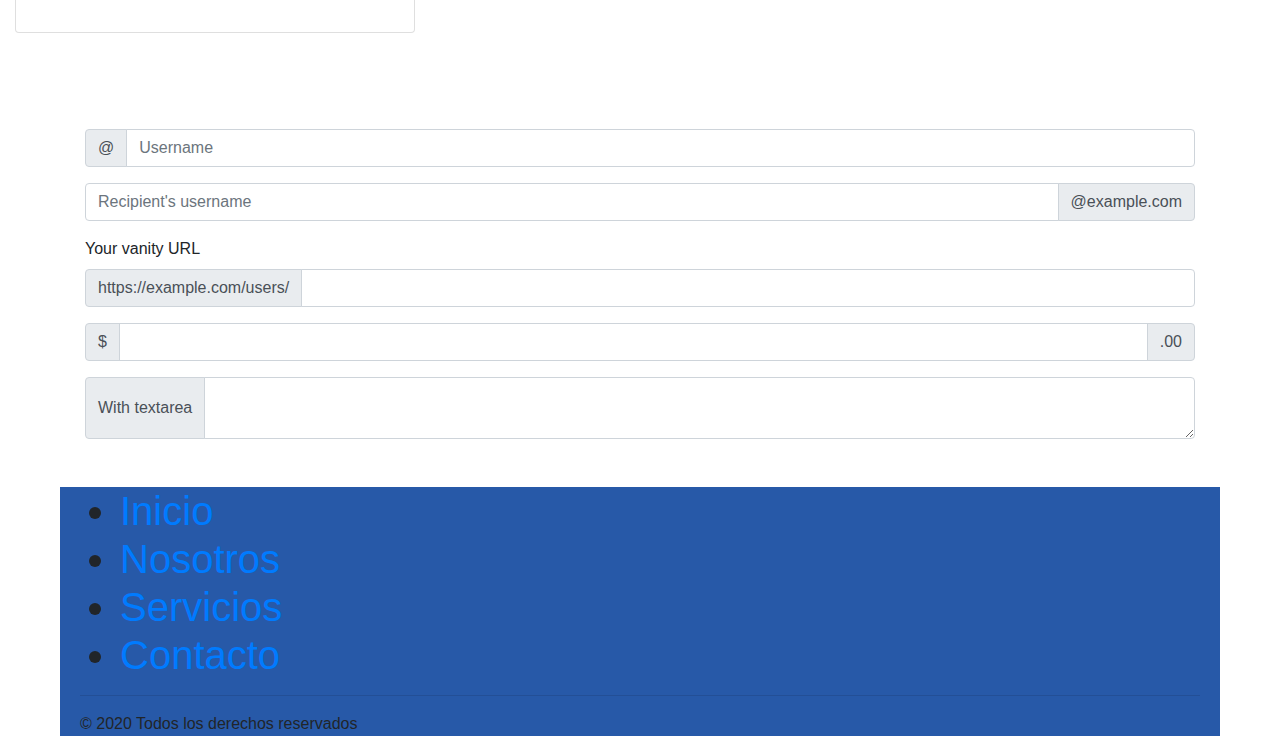
==== commit 1bf8367e: "cambios de color" ====
--- a/index.html
+++ b/index.html
@@ -28,21 +28,10 @@
 </head>
 
 <body>
-  <!--
-  <div class="topnav" id="myTopnav">
-    <img src="assets/logo.png" alt="logo" style="position:end ;" class="logo" width='50px' height='50px'>
-    <a href="#home" class="active">Home</a>
-    <a href="#news">News</a>
-    <a href="#contacto">Contact</a>
-    <a href="#nosotros">About</a>
-    <a href="javascript:void(0);" class="icon" onclick="myFunction()">
-      <i class="fa fa-bars"></i>
-    </a>
-  </div>
--->
-
-  <nav class="navbar navbar-expand-lg navbar-light bg-light">
-    <a class="navbar-brand" href="#">Gabaón</a>
+  
+  <nav class="navbar navbar-expand-lg topnav ">
+    <a class="navbar-brand" href="#">Laboratorios <br> Gabaon</a>
+    <img src="./assets/LatimosPorTuSalud.png" alt="logo" width="80px" height="80px">
     <button class="navbar-toggler" type="button" data-toggle="collapse" data-target="#navbarSupportedContent"
       aria-controls="navbarSupportedContent" aria-expanded="false" aria-label="Toggle navigation">
       <span class="navbar-toggler-icon"></span>
@@ -50,13 +39,21 @@
 
     <div class="collapse navbar-collapse" id="navbarSupportedContent">
       <ul class="navbar-nav mr-auto">
-        <li class="nav-item active">
-          <a class="nav-link" href="#">Home <span class="sr-only">(current)</span></a>
-        </li>
-        <li class="nav-item">
-          <a class="nav-link" href="#">Productos</a>
-        </li>
-        <li class="nav-item dropdown">
+        <li> </li>
+        <li class="nav-item dropdown">
+
+          <a class="nav-link dropdown-toggle" href="#" id="navbarDropdown" role="button" data-toggle="dropdown"
+            aria-haspopup="true" aria-expanded="false">
+            Nosotros
+          </a>
+          <div class="dropdown-menu" aria-labelledby="navbarDropdown" >
+            <a class="dropdown-item" href="#">Misión</a>
+            <a class="dropdown-item" href="#">Visión</a>
+            <a class="dropdown-item" href="#">Valores</a>
+          </div>
+        </li>
+        <li class="nav-item dropdown">
+
           <a class="nav-link dropdown-toggle" href="#" id="navbarDropdown" role="button" data-toggle="dropdown"
             aria-haspopup="true" aria-expanded="false">
             Servicios
@@ -67,54 +64,91 @@
             <a class="dropdown-item" href="#">Paquete Prenupcial Plus</a>
           </div>
         </li>
-        <li class="nav-item">
-          <a class="nav-link" href="#">Disabled</a>
+        <li class="nav-item dropdown">
+          <a class="nav-link dropdown-toggle" href="#" id="navbarDropdown" role="button" data-toggle="dropdown"
+            aria-haspopup="true" aria-expanded="false">
+            Servicios
+          </a>
+          <div class="dropdown-menu" aria-labelledby="navbarDropdown">
+            <a class="dropdown-item" href="#">Paquete Prenupcial</a>
+            <a class="dropdown-item" href="#">Paquete Preventivo</a>
+            <a class="dropdown-item" href="#">Paquete Prenupcial Plus</a>
+          </div>
+        </li>
+        <li class="nav-item dropdown">
+          <a class="nav-link dropdown-toggle" href="#" id="navbarDropdown" role="button" data-toggle="dropdown"
+            aria-haspopup="true" aria-expanded="false">
+            Nosotros
+          </a>
+          <div class="dropdown-menu" aria-labelledby="navbarDropdown">
+            <a class="dropdown-item" href="#">Misión</a>
+            <a class="dropdown-item" href="#">Visión</a>
+            <a class="dropdown-item" href="#">Valores</a>
+          </div>
         </li>
       </ul>
-      <form class="form-inline my-2 my-lg-0">
-        <input class="form-control mr-sm-2" type="search" placeholder="Search" aria-label="Search">
-        <button class="btn btn-outline-success my-2 my-sm-0" type="submit">Search</button>
-      </form>
+
     </div>
   </nav>
-  <!--<img src="assets/logo.png" width='100px' height='100px' alt="sports health">-->
-
-  <nav aria-label="breadcrumb">
-    <ol class="breadcrumb">
-      <li class="breadcrumb-item"><a href="#">Home</a></li>
-    </ol>
-  </nav>
+ 
+
+  <br><br>
 
   <!-- Comienza carrusel -->
-  <div id="carouselExampleControls" class="carousel container-fluid slide" data-ride="carousel">
-    <div class="carousel-inner">
-      <div class="carousel-item active">
-        <img class="d-block w-100" src="assets/100.png" alt="First slide">
-      </div>
-      <div class="carousel-item">
-        <img class="d-block w-100" src="assets/124.png" alt="Second slide">
-      </div>
-      <div class="carousel-item">
-        <img class="d-block w-100" src="assets/289.png" alt="Third slide">
-      </div>
-    </div>
-    <a class="carousel-control-prev" href="#carouselExampleControls" role="button" data-slide="prev">
-      <span class="carousel-control-prev-icon" aria-hidden="true"></span>
-      <span class="sr-only">Previous</span>
-    </a>
-    <a class="carousel-control-next" href="#carouselExampleControls" role="button" data-slide="next">
-      <span class="carousel-control-next-icon" aria-hidden="true"></span>
-      <span class="sr-only">Next</span>
-    </a>
-  </div>
+  <div class="container">
+    <div class="row">
+      <div class="col-sm-auto">
+        <h1>8</h1>
+        <div class="card card-body">
+          <h1>carusel</h1>
+          <img src="./assets/350.png" alt="">
+        </div>
+<!--
+        <div id="carouselExampleControls" class="carousel slide" data-ride="carousel">
+          <div class="carousel-inner">
+            <div class="carousel-item active">
+            <img class="d-block w-100" style="position:relative ;" src="assets/100.png" alt="First slide">
+          </div>
+          <div class="carousel-item">
+            <img class="d-block w-100" style="position:relative ;" src="assets/124.png" alt="Second slide">
+          </div>
+          <div class="carousel-item">
+            <img class="d-block w-100" style="position:relative ;" src="assets/289.png" alt="Third slide">
+          </div>
+        </div>
+        <a class="carousel-control-prev" href="#carouselExampleControls" role="button" data-slide="prev">
+          <span class="carousel-control-prev-icon" aria-hidden="true"></span>
+          <span class="sr-only">Previous</span>
+        </a>
+        <a class="carousel-control-next" href="#carouselExampleControls" role="button" data-slide="next">
+          <span class="carousel-control-next-icon" aria-hidden="true"></span>
+          <span class="sr-only">Next</span>
+        </a>
+      </div>
+    -->
+      </div>
+      <div class="col-sm-auto">
+        <h1>4</h1>
+        <div class="card card-body">
+          
+      </div>
+    
+   
+    </div>
+  </div>
+  </div>
+
   <!-- Termina carrusel -->
+  <br><br><br><br>
+
+
 
   <!-- Comienza cards -->
   <div class="container-fluid ">
     <div class="row">
 
       <div class="col">
-        <div class="card" style="width: 18rem;">
+        <div class="card card-body" style="width: 25rem;">
           <img class="card-img-top" src="assets/100.png" alt="Card image cap">
           <div class="card-body">
             <h5 class="card-title">Card title</h5>
@@ -123,40 +157,41 @@
             <a href="#" class="btn btn-primary">Más información</nav></a>
           </div>
         </div>
-        </div>
-
-
-        <div class="col">
-          <div class="card" style="width: 18rem;">
-            <img class="card-img-top" src="assets/124.png" alt="Card image cap">
-            <div class="card-body">
-              <h5 class="card-title">Card title</h5>
-              <p class="card-text">Some quick example text to build on the card title and make up the bulk of the card's
-                content.</p>
-              <a href="#" class="btn btn-primary">Más información</nav></a>
-            </div>
-          </div>
-        </div>
-
-
-        <div class="col">
-          <div class="card" style="width: 18rem;">
-            <img class="card-img-top" src="assets/150.png" alt="Card image cap">
-            <div class="card-body">
-              <h5 class="card-title">Card title</h5>
-              <p class="card-text">Some quick example text to build on the card title and make up the bulk of the
-                card's content.</p>
-              <a href="#" class="btn btn-primary">Más información</nav></a>
-            </div>
-          </div>
-        </div>
-
-
-      </div>
-    </div>
-  
+      </div>
+
+
+      <div class="col">
+        <div class="card card-body" style="width: 25rem;">
+          <img class="card-img-top" src="assets/124.png" alt="Card image cap">
+          <div class="card-body">
+            <h5 class="card-title">Card title</h5>
+            <p class="card-text">Some quick example text to build on the card title and make up the bulk of the card's
+              content.</p>
+            <a href="#" class="btn btn-primary">Más información</nav></a>
+          </div>
+        </div>
+      </div>
+
+
+      <div class="col">
+        <div class="card card-body" style="width: 25rem;">
+          <img class="card-img-top" src="assets/150.png" alt="Card image cap">
+          <div class="card-body">
+            <h5 class="card-title">Card title</h5>
+            <p class="card-text">Some quick example text to build on the card title and make up the bulk of the
+              card's content.</p>
+            <a href="#" class="btn btn-primary">Más información</nav></a>
+          </div>
+        </div>
+      </div>
+
+
+    </div>
+  </div>
+
 
   <!-- Termina cards -->
+  <br><br><br><br>
 
 
   <!-- Formulario de Captura   -->
@@ -202,16 +237,38 @@
       <textarea class="form-control" aria-label="With textarea"></textarea>
     </div>
   </div>
-
-  <div id="nosotros" class="container-fluid" style="padding-left: 16px; padding-right: 8px;">
-    <h1>Nosotros</h1>
-    <p>En sport health queremos que tu experiencia sea lo más saludable porible y es por ello
-
-    </p>
-  </div>
-  <div class="footer">
-
-    <p>heath sport <b>2022</b></p>
+  <div class="b-exampler-divider"></div>
+
+  <br><br>
+
+  <footer>
+    <div class="footer_container">
+      <div class="footer-top">
+        <h1 class="footer_tittle">
+          <ul class="footer_list">
+            <li class="footer_item">
+              <a href="#" class="footer_link">Inicio</a>
+            </li>
+            <li class="footer_item">
+              <a href="#" class="footer_link">Nosotros</a>
+            </li>
+            <li class="footer_item">
+              <a href="#" class="footer_link">Servicios</a>
+            </li>
+            <li class="footer_item">
+              <a href="#" class="footer_link">Contacto</a>
+            </li>
+          </ul>
+        </h1>
+      </div>
+      <hr class="footer_divider">
+      <div class="footer_bottom">
+        <p class="footer_text">© 2020 Todos los derechos reservados</p>
+
+      </div>
+    </div>
+  </footer>
+
   </div>
 
 </body>
--- a/style/estilos.css
+++ b/style/estilos.css
@@ -4,16 +4,17 @@
   }
   
   .topnav {
-    overflow: hidden;
-    background-color: #737373;
-    position: sticky;
-    top: 0;
+    color: #737373;
+    background-color: #2759a8;
+    position: fixed;
   }
+
+
   
   .topnav a {
     float: left;
     display: block;
-    color: #f2f2f2;
+    color: black ;
     text-align: center;
     padding: 14px 16px;
     text-decoration: none;
@@ -21,8 +22,10 @@
   }
   
   .topnav a:hover {
-    background-color: #ddd;
-    color: black;
+    background-color: #2b548d;
+    color:white;
+    border: #004aad;
+    border-radius: 5px;
   }
   
   .topnav a.active {
@@ -33,6 +36,7 @@
   .topnav .icon {
     display: none;
   }
+
   .form{
     width: fit-content;
     padding:16px;
@@ -43,6 +47,18 @@
     width: 100%;
     height: 100%;
 
+  }
+
+  .footer{
+    padding-block: 50px;
+
+  }
+
+  .footer_container{
+    background-color: #2759a8;
+    max-width: 1160px;
+    margin: auto;
+    padding: 0 20px;
   }
   
   @media screen and (max-width: 600px) {
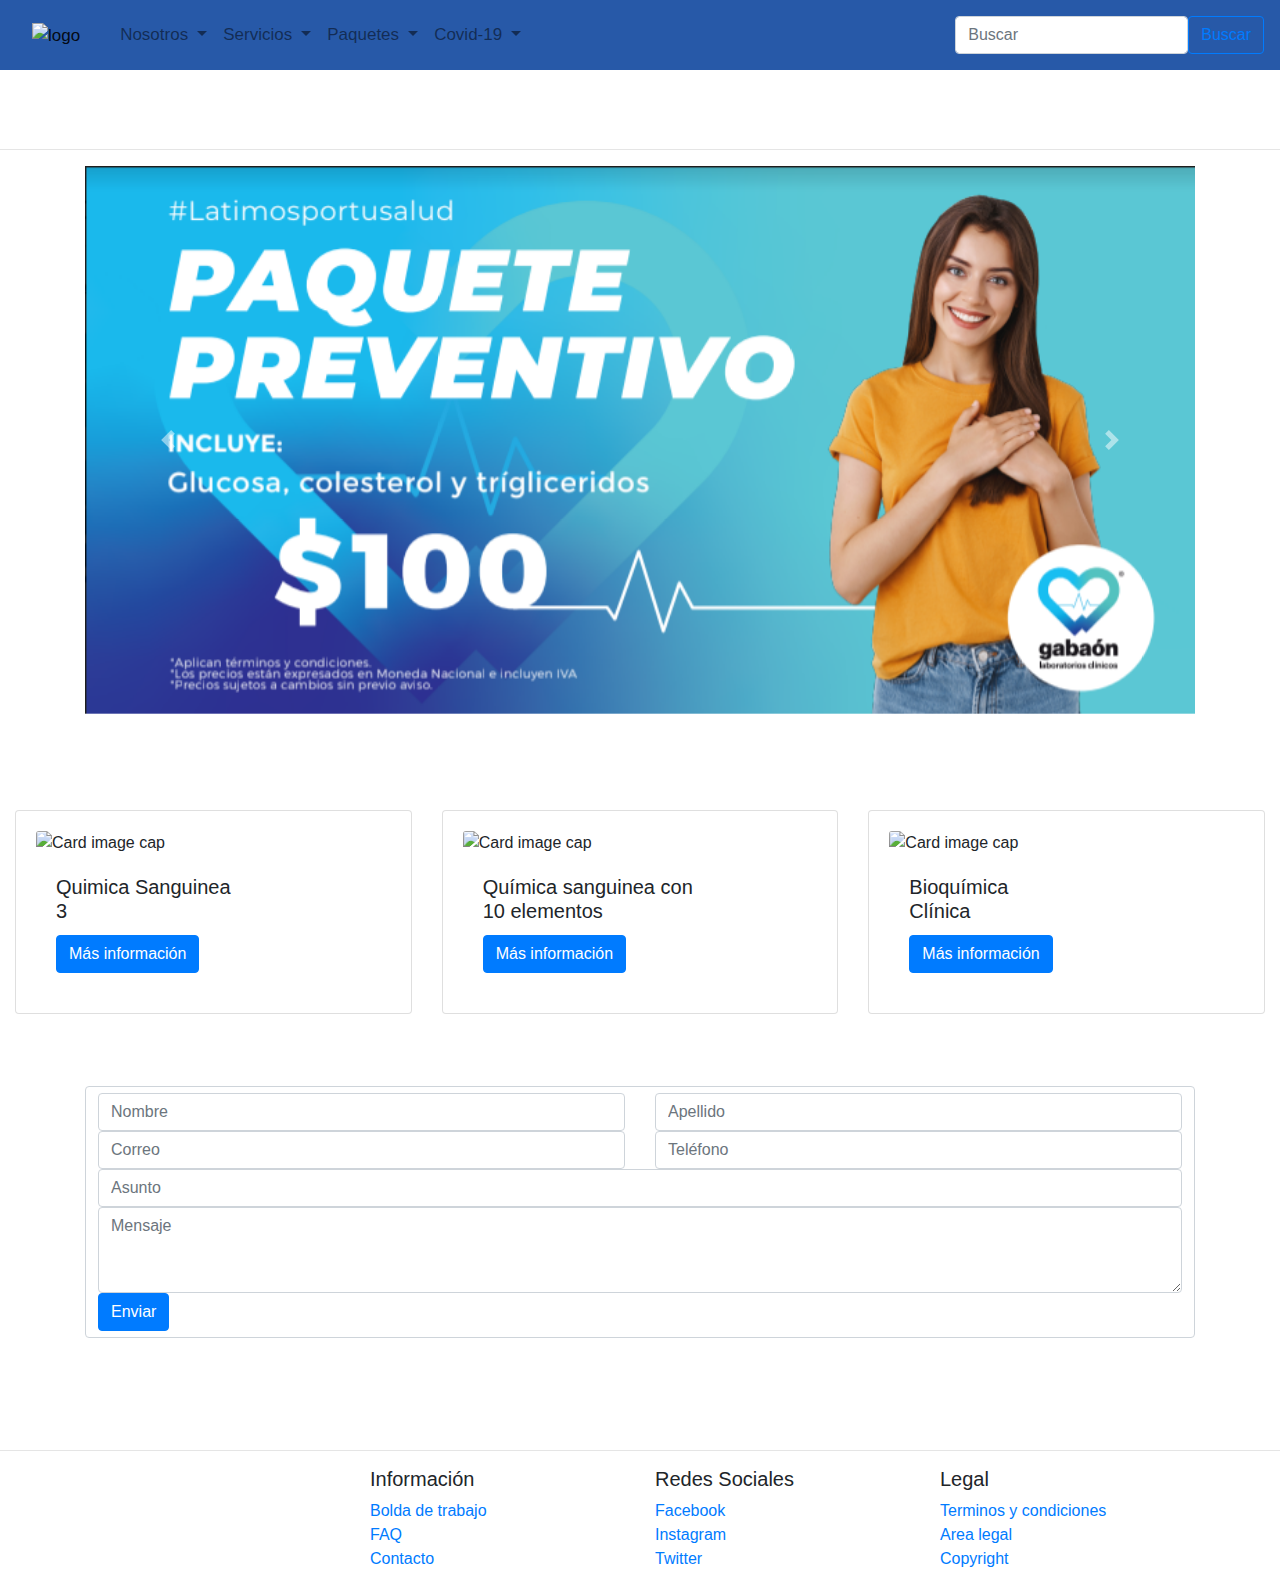
==== commit 14796adc: "add_firebase" ====
--- a/index.html
+++ b/index.html
@@ -13,10 +13,11 @@
   <meta name="HandheldFriendly" content="true">
   <meta name="apple-mobile-web-app-capable" content="yes">
   <meta name="apple-mobile-web-app-status-bar-style" content="black-translucent">
-  <link rel="shortcut icon" type="image/png" href="./img/29.png">
+  <link rel="shortcut icon" type="image/png" href="./assets/logo.png">
   <link rel="apple-touch-icon" href="./img/29.png">
   <link rel="apple-touch-startup-image" href="./29.png">
   <link rel="manifest" href="./manifest.json">
+  <link rel='stylesheet' href='https://cdn-uicons.flaticon.com/uicons-bold-rounded/css/uicons-bold-rounded.css'>
   <link rel="stylesheet" href="style/estilos.css">
   <link href="https://fonts.googleapis.com/css?family=Raleway:400,700" rel="stylesheet">
   <link href="https://use.fontawesome.com/releases/v5.0.7/css/all.css" rel="stylesheet">
@@ -24,20 +25,21 @@
     integrity="sha384-Gn5384xqQ1aoWXA+058RXPxPg6fy4IWvTNh0E263XmFcJlSAwiGgFAW/dAiS6JXm" crossorigin="anonymous">
 
 
-  <title>Sport Health</title>
+  <title>Gabaon | Laboratorios clínicos</title>
 </head>
 
 <body>
-  
-  <nav class="navbar navbar-expand-lg topnav ">
-    <a class="navbar-brand" href="#">Laboratorios <br> Gabaon</a>
-    <img src="./assets/LatimosPorTuSalud.png" alt="logo" width="80px" height="80px">
+
+  <nav class="navbar navbar-expand-lg navbar-light sticky-top topnav">
+    <a class="navbar-brand" href="/index.html"><img src="./assets/banner_peque_sv.svg" alt="logo" width="300px"
+        height="100px"></a>
+
     <button class="navbar-toggler" type="button" data-toggle="collapse" data-target="#navbarSupportedContent"
       aria-controls="navbarSupportedContent" aria-expanded="false" aria-label="Toggle navigation">
-      <span class="navbar-toggler-icon"></span>
+      <span class="navbar-toggler-icon"><i class="fi fi-br-menu-burger"></i></span>
     </button>
 
-    <div class="collapse navbar-collapse" id="navbarSupportedContent">
+    <div class="collapse navbar-collapse" id="navbarSupportedContent" style="color: black;">
       <ul class="navbar-nav mr-auto">
         <li> </li>
         <li class="nav-item dropdown">
@@ -46,10 +48,10 @@
             aria-haspopup="true" aria-expanded="false">
             Nosotros
           </a>
-          <div class="dropdown-menu" aria-labelledby="navbarDropdown" >
-            <a class="dropdown-item" href="#">Misión</a>
-            <a class="dropdown-item" href="#">Visión</a>
-            <a class="dropdown-item" href="#">Valores</a>
+          <div class="dropdown-menu" aria-labelledby="navbarDropdown">
+            <a class="dropdown-item" href="/nosotros.html">Cultura</a>
+            <a class="dropdown-item" href="/historia.html">Historia</a>
+
           </div>
         </li>
         <li class="nav-item dropdown">
@@ -59,15 +61,18 @@
             Servicios
           </a>
           <div class="dropdown-menu" aria-labelledby="navbarDropdown">
-            <a class="dropdown-item" href="#">Paquete Prenupcial</a>
-            <a class="dropdown-item" href="#">Paquete Preventivo</a>
-            <a class="dropdown-item" href="#">Paquete Prenupcial Plus</a>
+            <a class="dropdown-item" href="/sanguineo.html">Sanguineo</a>
+            <a class="dropdown-item" href="/glucosa.html">Glucosa</a>
+            <a class="dropdown-item" href="/renal.html">Renal</a>
+            <a class="dropdown-item" href="/preoperatorio.html">Preoperatorio</a>
+            <a class="dropdown-item" href="#">Hepatico</a>
+            <a class="dropdown-item" href="#">Papanicolao</a>
           </div>
         </li>
         <li class="nav-item dropdown">
           <a class="nav-link dropdown-toggle" href="#" id="navbarDropdown" role="button" data-toggle="dropdown"
             aria-haspopup="true" aria-expanded="false">
-            Servicios
+            Paquetes
           </a>
           <div class="dropdown-menu" aria-labelledby="navbarDropdown">
             <a class="dropdown-item" href="#">Paquete Prenupcial</a>
@@ -78,65 +83,64 @@
         <li class="nav-item dropdown">
           <a class="nav-link dropdown-toggle" href="#" id="navbarDropdown" role="button" data-toggle="dropdown"
             aria-haspopup="true" aria-expanded="false">
-            Nosotros
+            Covid-19
           </a>
           <div class="dropdown-menu" aria-labelledby="navbarDropdown">
-            <a class="dropdown-item" href="#">Misión</a>
-            <a class="dropdown-item" href="#">Visión</a>
-            <a class="dropdown-item" href="#">Valores</a>
+            <a class="dropdown-item" href="#">Prueba</a>
+            <a class="dropdown-item" href="#">Resultados</a>
+            <a class="dropdown-item" href="#">Citas
+
+            </a>
           </div>
         </li>
       </ul>
-
+      <form class="d-flex" role="search">
+        <input class="form-control me-2" type="search" placeholder="Buscar" aria-label="Search">
+        <button class="btn btn-outline-primary" type="submit">Buscar</button>
+      </form>
     </div>
   </nav>
- 
+
+  <nav class="nav">
+    <img src="/assets/baner.png" width="100%" height="15rem" alt="" sizes="" srcset="">
+  </nav>
 
   <br><br>
+  <hr>
 
   <!-- Comienza carrusel -->
   <div class="container">
-    <div class="row">
-      <div class="col-sm-auto">
-        <h1>8</h1>
-        <div class="card card-body">
-          <h1>carusel</h1>
-          <img src="./assets/350.png" alt="">
-        </div>
-<!--
-        <div id="carouselExampleControls" class="carousel slide" data-ride="carousel">
-          <div class="carousel-inner">
-            <div class="carousel-item active">
-            <img class="d-block w-100" style="position:relative ;" src="assets/100.png" alt="First slide">
-          </div>
-          <div class="carousel-item">
-            <img class="d-block w-100" style="position:relative ;" src="assets/124.png" alt="Second slide">
-          </div>
-          <div class="carousel-item">
-            <img class="d-block w-100" style="position:relative ;" src="assets/289.png" alt="Third slide">
-          </div>
-        </div>
-        <a class="carousel-control-prev" href="#carouselExampleControls" role="button" data-slide="prev">
-          <span class="carousel-control-prev-icon" aria-hidden="true"></span>
-          <span class="sr-only">Previous</span>
-        </a>
-        <a class="carousel-control-next" href="#carouselExampleControls" role="button" data-slide="next">
-          <span class="carousel-control-next-icon" aria-hidden="true"></span>
-          <span class="sr-only">Next</span>
-        </a>
-      </div>
-    -->
-      </div>
-      <div class="col-sm-auto">
-        <h1>4</h1>
-        <div class="card card-body">
-          
-      </div>
-    
-   
+
+    <div id="carouselExampleControls" class="carousel slide" data-ride="carousel">
+      <div class="carousel-inner">
+        <div class="carousel-item active">
+          <img class="d-block w-100" src="assets/100.png" alt="First slide">
+        </div>
+        <div class="carousel-item">
+          <img class="d-block w-100" src="assets/124.png" alt="Second slide">
+        </div>
+        <div class="carousel-item">
+          <img class="d-block w-100" src="assets/150.png" alt="Third slide">
+        </div>
+        <div class="carousel-item">
+          <img class="d-block w-100" src="assets/289.png" alt="Fourth slide">
+        </div>
+        <div class="carousel-item">
+          <img class="d-block w-100" src="assets/350.png" alt="Fifth slide">
+        </div>
+      </div>
+      <a class="carousel-control-prev" href="#carouselExampleControls" role="button" data-slide="prev">
+        <span class="carousel-control-prev-icon" aria-hidden="true"></span>
+        <span class="sr-only">Previous</span>
+      </a>
+      <a class="carousel-control-next" href="#carouselExampleControls" role="button" data-slide="next">
+        <span class="carousel-control-next-icon" aria-hidden="true"></span>
+        <span class="sr-only">Next</span>
+      </a>
+      </dv>
     </div>
   </div>
-  </div>
+
 
   <!-- Termina carrusel -->
   <br><br><br><br>
@@ -148,12 +152,11 @@
     <div class="row">
 
       <div class="col">
-        <div class="card card-body" style="width: 25rem;">
-          <img class="card-img-top" src="assets/100.png" alt="Card image cap">
+        <div class="card card-body">
+          <img class="card-img-top" src="assets/157.png" alt="Card image cap">
           <div class="card-body">
-            <h5 class="card-title">Card title</h5>
-            <p class="card-text">Some quick example text to build on the card title and make up the bulk of the card's
-              content.</p>
+            <h5 class="card-title">Quimica Sanguinea <br> 3</h5>
+
             <a href="#" class="btn btn-primary">Más información</nav></a>
           </div>
         </div>
@@ -161,12 +164,11 @@
 
 
       <div class="col">
-        <div class="card card-body" style="width: 25rem;">
-          <img class="card-img-top" src="assets/124.png" alt="Card image cap">
+        <div class="card card-body">
+          <img class="card-img-top" src="assets/QuímicaS10.png" alt="Card image cap">
           <div class="card-body">
-            <h5 class="card-title">Card title</h5>
-            <p class="card-text">Some quick example text to build on the card title and make up the bulk of the card's
-              content.</p>
+            <h5 class="card-title">Química sanguinea con <br> 10 elementos</h5>
+
             <a href="#" class="btn btn-primary">Más información</nav></a>
           </div>
         </div>
@@ -174,12 +176,11 @@
 
 
       <div class="col">
-        <div class="card card-body" style="width: 25rem;">
-          <img class="card-img-top" src="assets/150.png" alt="Card image cap">
+        <div class="card card-body">
+          <img class="card-img-top" src="assets/bioquimica.png" alt="Card image cap">
           <div class="card-body">
-            <h5 class="card-title">Card title</h5>
-            <p class="card-text">Some quick example text to build on the card title and make up the bulk of the
-              card's content.</p>
+            <h5 class="card-title">Bioquímica <br> Clínica</h5>
+
             <a href="#" class="btn btn-primary">Más información</nav></a>
           </div>
         </div>
@@ -189,89 +190,123 @@
     </div>
   </div>
 
+  <br><br>
 
   <!-- Termina cards -->
+
+  <div class="container">
+    <div class="row">
+      <div class="col-auto">
+        <img src="/assets//cards/6.png" alt="" class="card-img-top">
+      </div>
+      <div class="col-auto">
+        <img src="/assets//cards/7.png" alt="" class="card-img-top">
+      </div>
+      <div class="col-auto">
+        <img src="/assets//cards/8.png" alt="" class="card-img-top">
+      </div>
+      <div class="col-auto">
+        <img src="/assets//cards/9.png" alt="" class="card-img-top">
+      </div>
+      <div class="col-auto">
+        <img src="/assets//cards/10.png" alt="" class="card-img-top">
+      </div>
+      <div class="col-auto">
+        <img src="/assets//cards/11.png" alt="" class="card-img-top">
+      </div>
+    </div>
+  </div>
+
+  <!-- formuñario de contacto -->
+  <div class="container">
+    <form id="contact-form" class="form-control">
+      <div class="row">
+        <div class="col">
+          <input type="text" class="form-control" placeholder="Nombre">
+        </div>
+        <div class="col">
+          <input type="text" class="form-control" placeholder="Apellido">
+        </div>
+      </div>
+      <div class="row">
+        <div class="col">
+          <input type="text" class="form-control" placeholder="Correo">
+        </div>
+        <div class="col">
+          <input type="text" class="form-control" placeholder="Teléfono">
+        </div>
+      </div>
+      <div class="row">
+        <div class="col">
+          <input type="text" class="form-control" placeholder="Asunto">
+        </div>
+      </div>
+      <div class="row">
+        <div class="col">
+          <textarea class="form-control" id="exampleFormControlTextarea1" rows="3" placeholder="Mensaje"></textarea>
+        </div>
+      </div>
+      <div class="row">
+        <div class="col">
+          <button type="submit" class="btn btn-primary">Enviar</button>
+        </div>
+      </div>
+    </form>
+  </div>
+
+
+
   <br><br><br><br>
 
 
   <!-- Formulario de Captura   -->
   <div class="container">
-    <div class="input-group mb-3">
-      <div class="input-group-prepend">
-        <span class="input-group-text" id="basic-addon1">@</span>
-      </div>
-      <input type="text" class="form-control" placeholder="Username" aria-label="Username"
-        aria-describedby="basic-addon1">
-    </div>
-
-    <div class="input-group mb-3">
-      <input type="text" class="form-control" placeholder="Recipient's username" aria-label="Recipient's username"
-        aria-describedby="basic-addon2">
-      <div class="input-group-append">
-        <span class="input-group-text" id="basic-addon2">@example.com</span>
-      </div>
-    </div>
-
-    <label for="basic-url">Your vanity URL</label>
-    <div class="input-group mb-3">
-      <div class="input-group-prepend">
-        <span class="input-group-text" id="basic-addon3">https://example.com/users/</span>
-      </div>
-      <input type="text" class="form-control" id="basic-url" aria-describedby="basic-addon3">
-    </div>
-
-    <div class="input-group mb-3">
-      <div class="input-group-prepend">
-        <span class="input-group-text">$</span>
-      </div>
-      <input type="text" class="form-control" aria-label="Amount (to the nearest dollar)">
-      <div class="input-group-append">
-        <span class="input-group-text">.00</span>
-      </div>
-    </div>
-
-    <div class="input-group">
-      <div class="input-group-prepend">
-        <span class="input-group-text">With textarea</span>
-      </div>
-      <textarea class="form-control" aria-label="With textarea"></textarea>
-    </div>
+
   </div>
   <div class="b-exampler-divider"></div>
 
-  <br><br>
+  <hr>
 
   <footer>
-    <div class="footer_container">
-      <div class="footer-top">
-        <h1 class="footer_tittle">
-          <ul class="footer_list">
-            <li class="footer_item">
-              <a href="#" class="footer_link">Inicio</a>
-            </li>
-            <li class="footer_item">
-              <a href="#" class="footer_link">Nosotros</a>
-            </li>
-            <li class="footer_item">
-              <a href="#" class="footer_link">Servicios</a>
-            </li>
-            <li class="footer_item">
-              <a href="#" class="footer_link">Contacto</a>
-            </li>
+    <div class="container">
+      <div class="row">
+        <div class="col">
+          <img src="/assets/logo.png" alt="" class="card-img-top">
+        </div>
+        <div class="col">
+          <h5>Información</h5>
+          <ul class="list-unstyled text-small">
+            <li><a class="link-secondary" href="#">Bolda de trabajo</a></li>
+            <li><a class="link-secondary" href="#">FAQ</a></li>
+            <li><a class="link-secondary" href="#">Contacto</a></li>
           </ul>
-        </h1>
-      </div>
-      <hr class="footer_divider">
-      <div class="footer_bottom">
-        <p class="footer_text">© 2020 Todos los derechos reservados</p>
-
-      </div>
-    </div>
+        </div>
+        <div class="col">
+          <h5>Redes Sociales</h5>
+          <ul class="list-unstyled text-small">
+            <li><a class="link-secondary" href="#">Facebook</a></li>
+            <li><a class="link-secondary" href="#">Instagram</a></li>
+            <li><a class="link-secondary" href="#">Twitter</a></li>
+          </ul>
+        </div>
+        <div class="col">
+          <h5>Legal</h5>
+          <ul class="list-unstyled text-small">
+            <li><a class="link-secondary" href="#">Terminos y condiciones</a></li>
+            <li><a class="link-secondary" href="#">Area legal</a></li>
+            <li><a class="link-secondary" href="#">Copyright</a></li>
+          </ul>
+        </div>
+
+
+      </div>
   </footer>
 
   </div>
 
 </body>
+<script src="https://clinica-gabaon-default-rtdb.firebaseio.com/">
+</script>
 <script src="funciones/funciones.js"></script>
 <script src="https://code.jquery.com/jquery-3.2.1.slim.min.js"
   integrity="sha384-KJ3o2DKtIkvYIK3UENzmM7KCkRr/rE9/Qpg6aAZGJwFDMVNA/GpGFF93hXpG5KkN" crossorigin="anonymous"></script>
@@ -279,5 +314,86 @@
   integrity="sha384-ApNbgh9B+Y1QKtv3Rn7W3mgPxhU9K/ScQsAP7hUibX39j7fakFPskvXusvfa0b4Q" crossorigin="anonymous"></script>
 <script src="https://cdn.jsdelivr.net/npm/bootstrap@4.0.0/dist/js/bootstrap.min.js"
   integrity="sha384-JZR6Spejh4U02d8jOt6vLEHfe/JQGiRRSQQxSfFWpi1MquVdAyjUar5+76PVCmYl" crossorigin="anonymous"></script>
+<script type="module">
+  // Import the functions you need from the SDKs you need
+  import { initializeApp } from "https://www.gstatic.com/firebasejs/9.15.0/firebase-app.js";
+  import { getAnalytics } from "https://www.gstatic.com/firebasejs/9.15.0/firebase-analytics.js";
+  // TODO: Add SDKs for Firebase products that you want to use
+  // https://firebase.google.com/docs/web/setup#available-libraries
+
+  // Your web app's Firebase configuration
+  // For Firebase JS SDK v7.20.0 and later, measurementId is optional
+  const firebaseConfig = {
+    apiKey: "AIzaSyBpVtwr9pLnXvHtTwiKI1yqgU8UwC4wcOc",
+    authDomain: "clinica-gabaon.firebaseapp.com",
+    projectId: "clinica-gabaon",
+    storageBucket: "clinica-gabaon.appspot.com",
+    messagingSenderId: "931316334250",
+    appId: "1:931316334250:web:13cf7185cbf15246e69ad3",
+    measurementId: "G-XRYH5HENBT"
+  };
+
+  // Initialize Firebase
+  const app = initializeApp(firebaseConfig);
+  const analytics = getAnalytics(app);
+
+  var messages = firebase.database().ref('messages');
+  document.getElementById('contactForm').addEventListener('submit', submitForm);
+
+  (e) => {
+    e.preventDefault();
+    console.log(123);
+  }
+
+  //get values
+  function submitForm(e) {
+    e.preventDefault();
+    var name = getInputVal('name');
+    var company = getInputVal('company');
+    var email = getInputVal('email');
+    var phone = getInputVal('phone');
+    var message = getInputVal('message');
+    console.log(name);
+    console.log(company);
+    console.log(email);
+    console.log(phone);
+    console.log(message);
+
+
+    //save message
+    saveMessage(name, company, email, phone, message);
+
+    //show alert
+    document.querySelector('.alert').style.display = 'block';
+
+    //hide alert after 3 seconds
+    setTimeout(function () {
+      document.querySelector('.alert').style.display = 'none';
+    }, 3000);
+
+    //clear form
+    document.getElementById('contactForm').reset();
+  }
+
+  // Function to get form values
+  function getInputVal(id) {
+            return document.getElementById(id).value;
+        }
+
+
+  //save messages to firebase
+  function saveMessage(name, company, email, phone, message) {
+    var newMessageRef = messages.push();
+    newMessageRef.set({
+      name: name,
+      company: company,
+      email: email,
+      phone: phone,
+      message: message
+    });
+  }
+
+</script>
+
 
 </html>